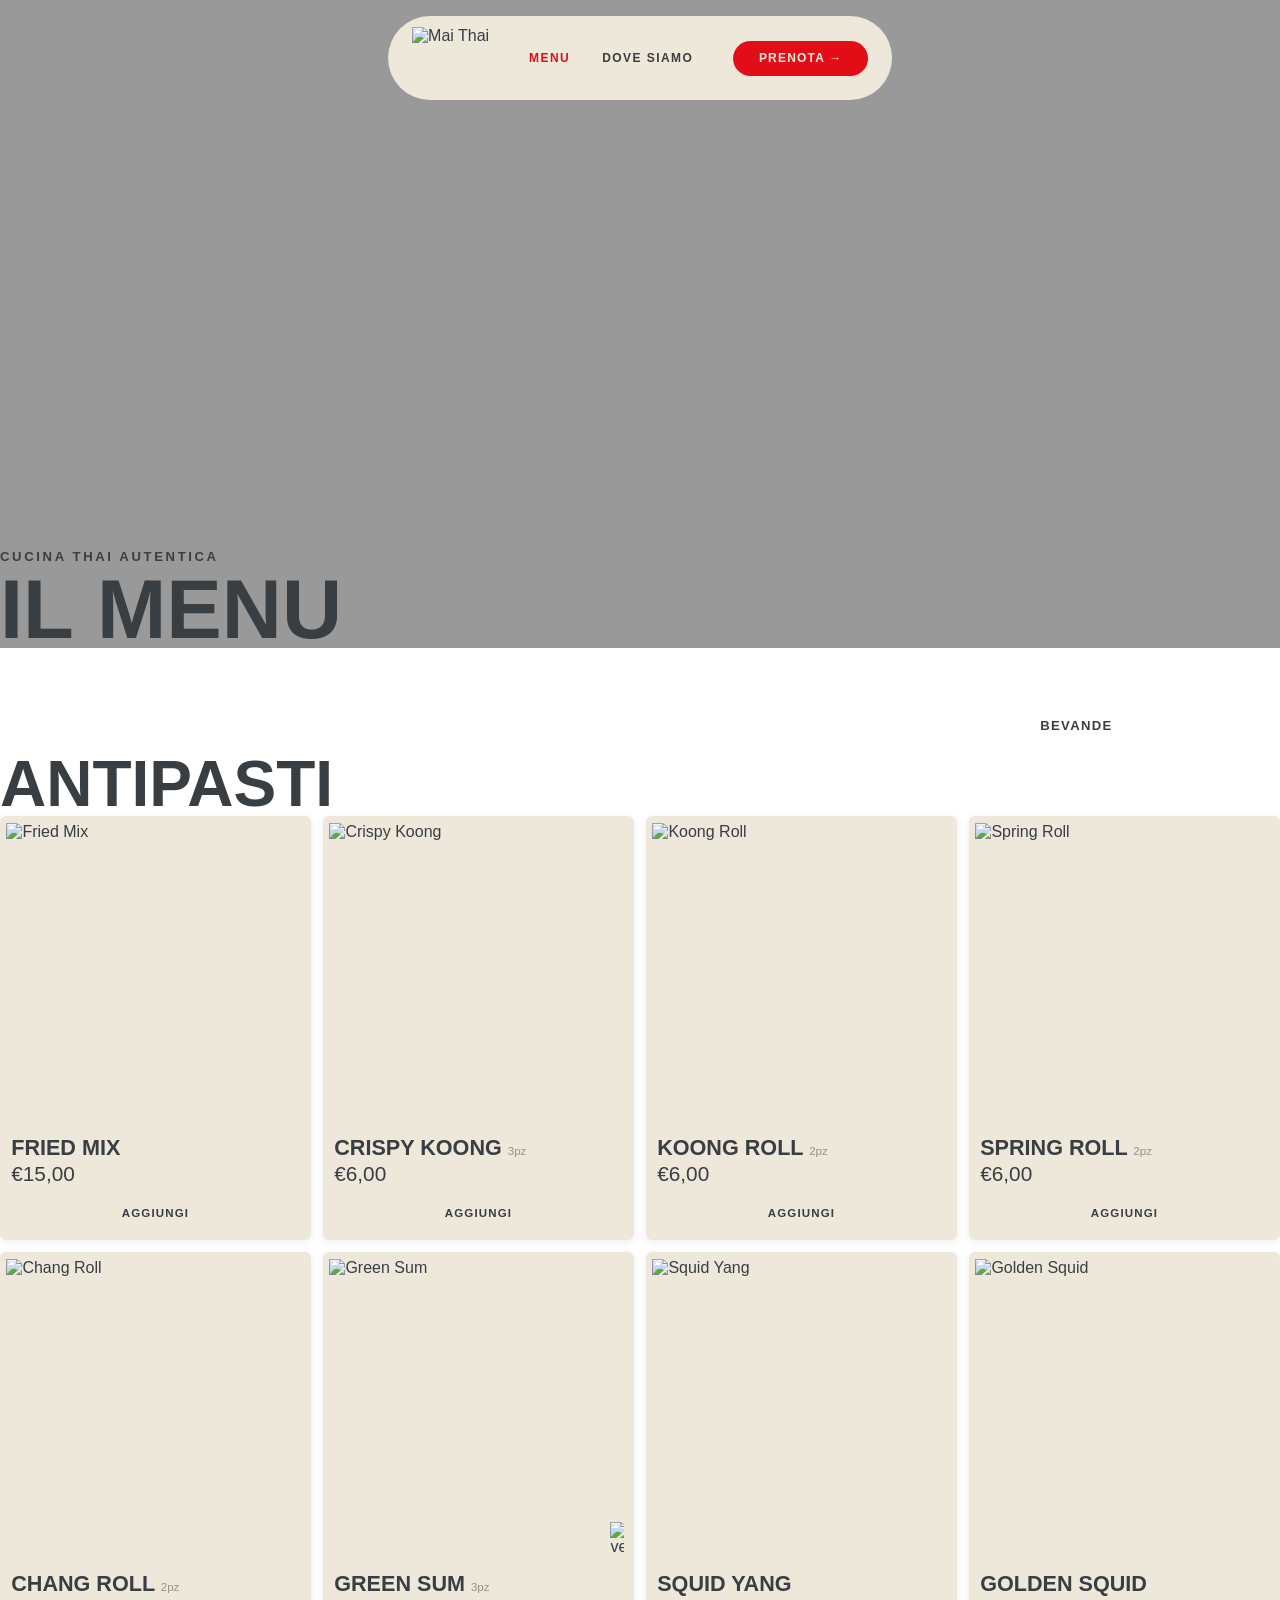
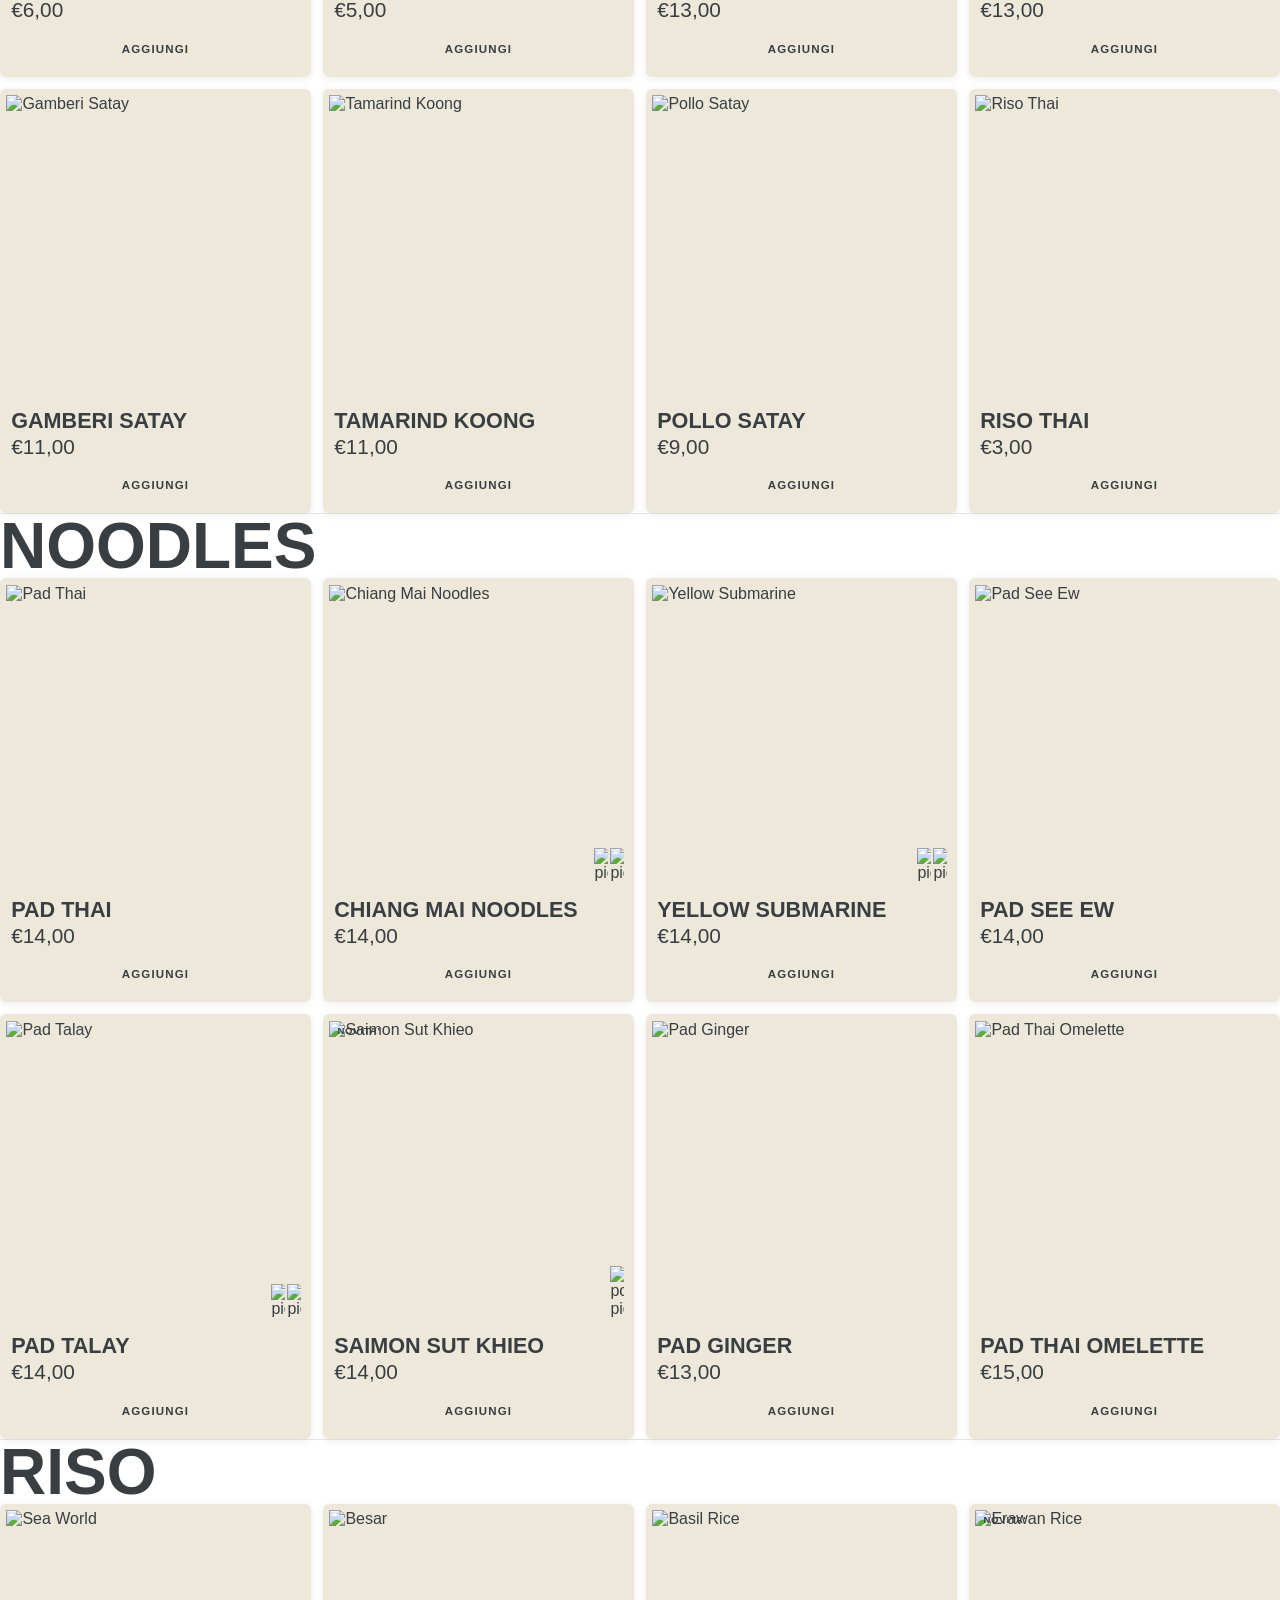
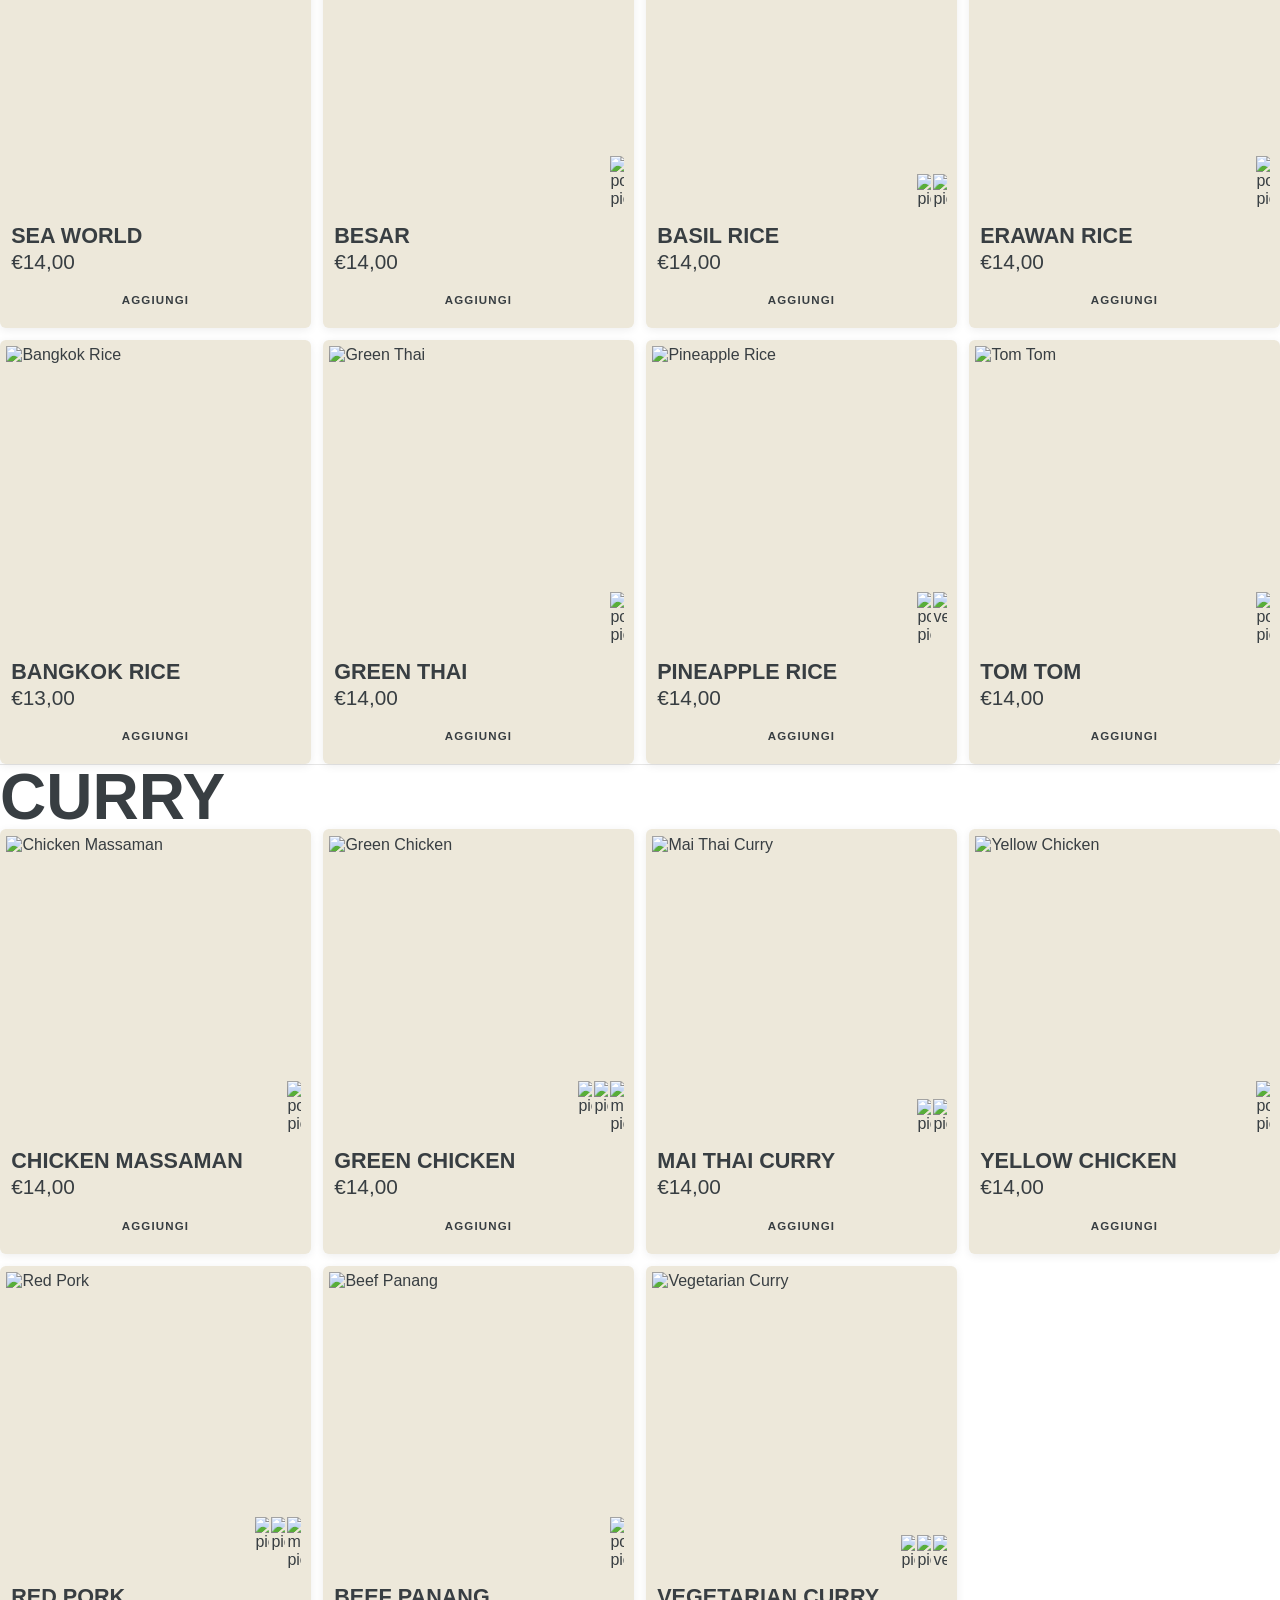
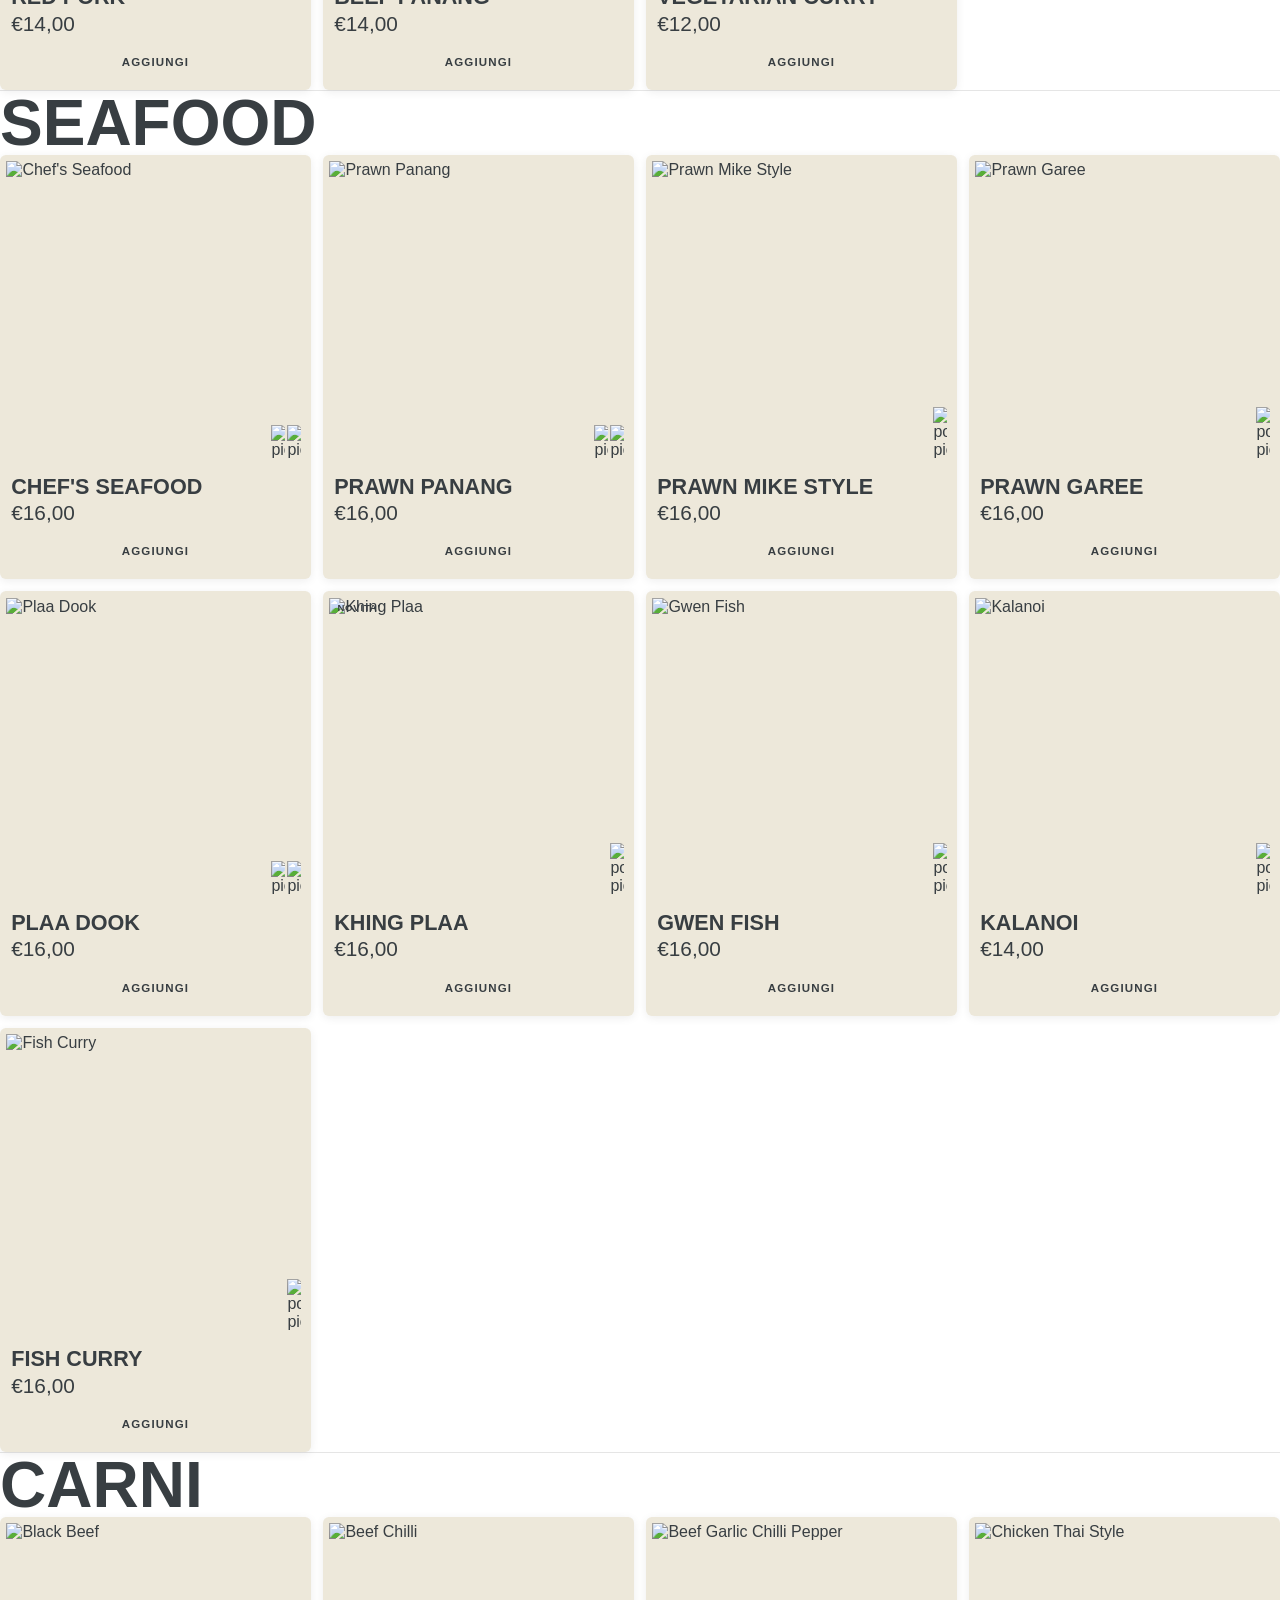
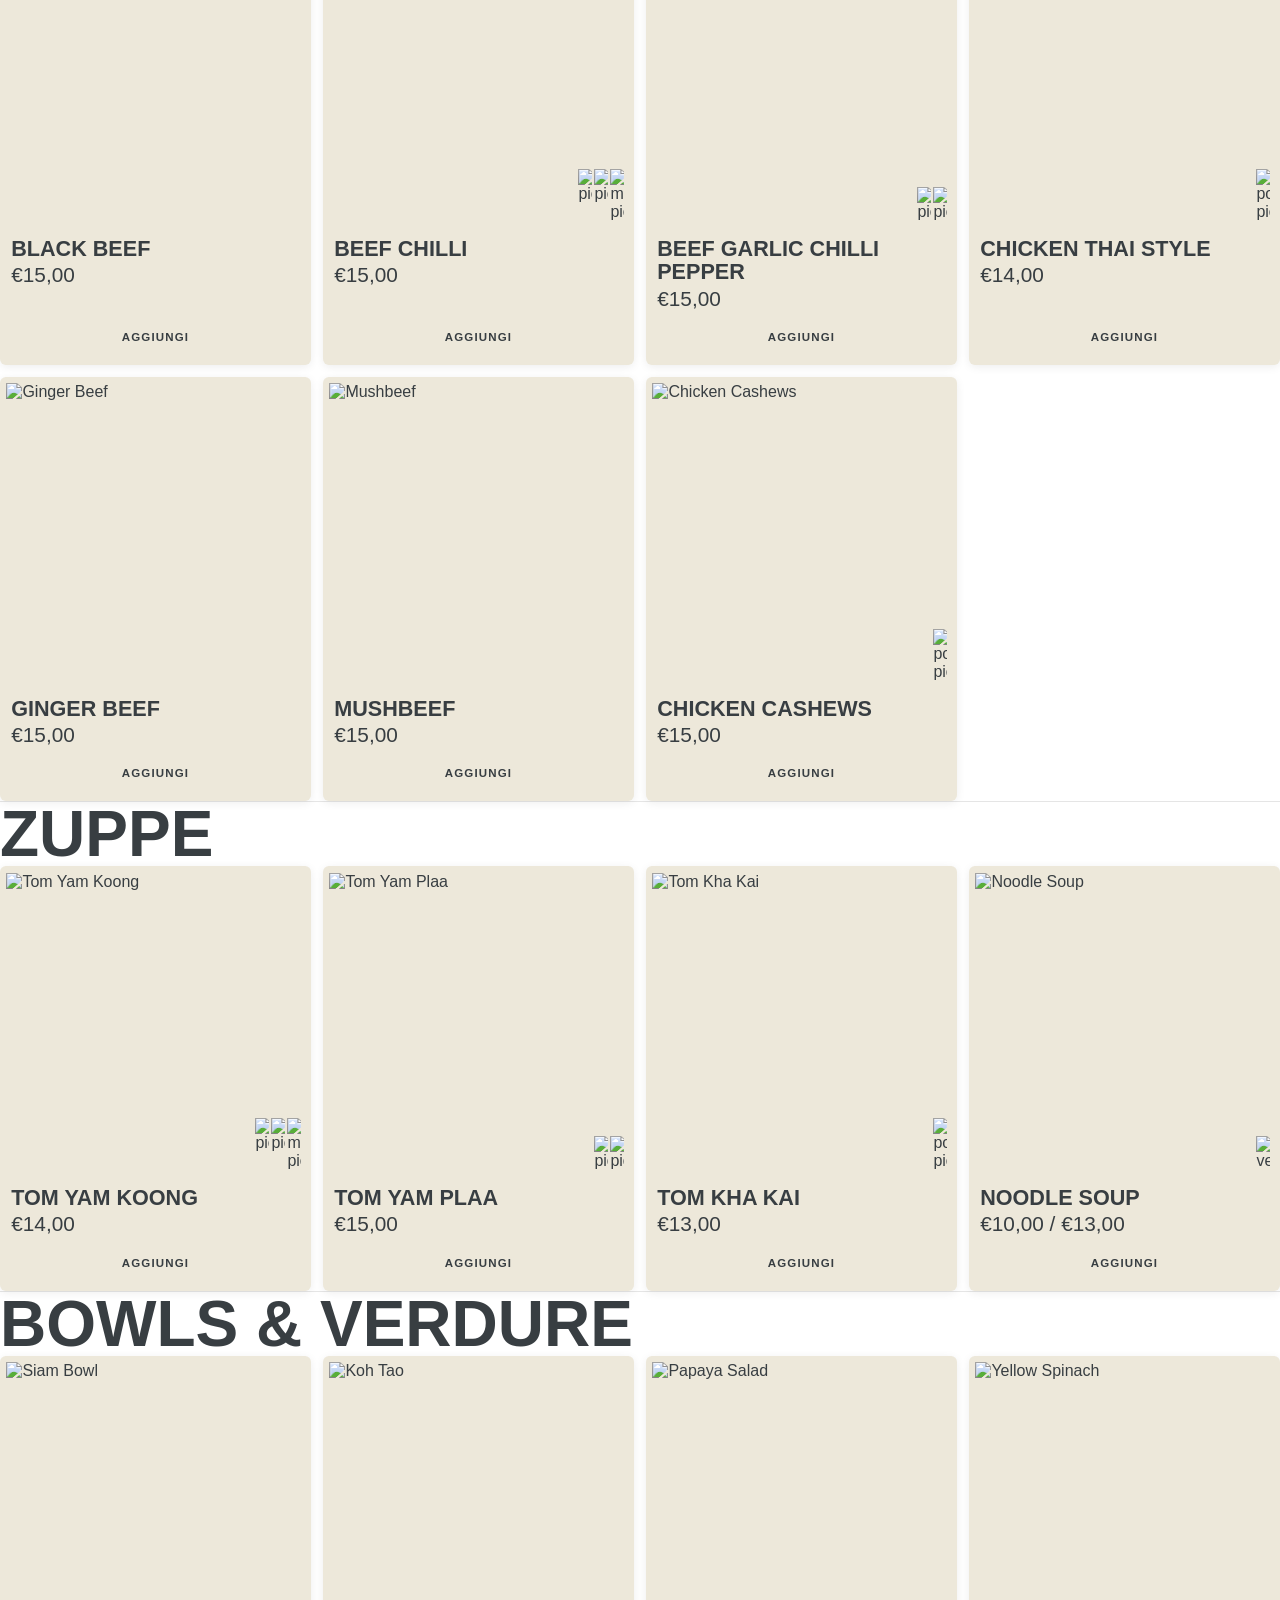
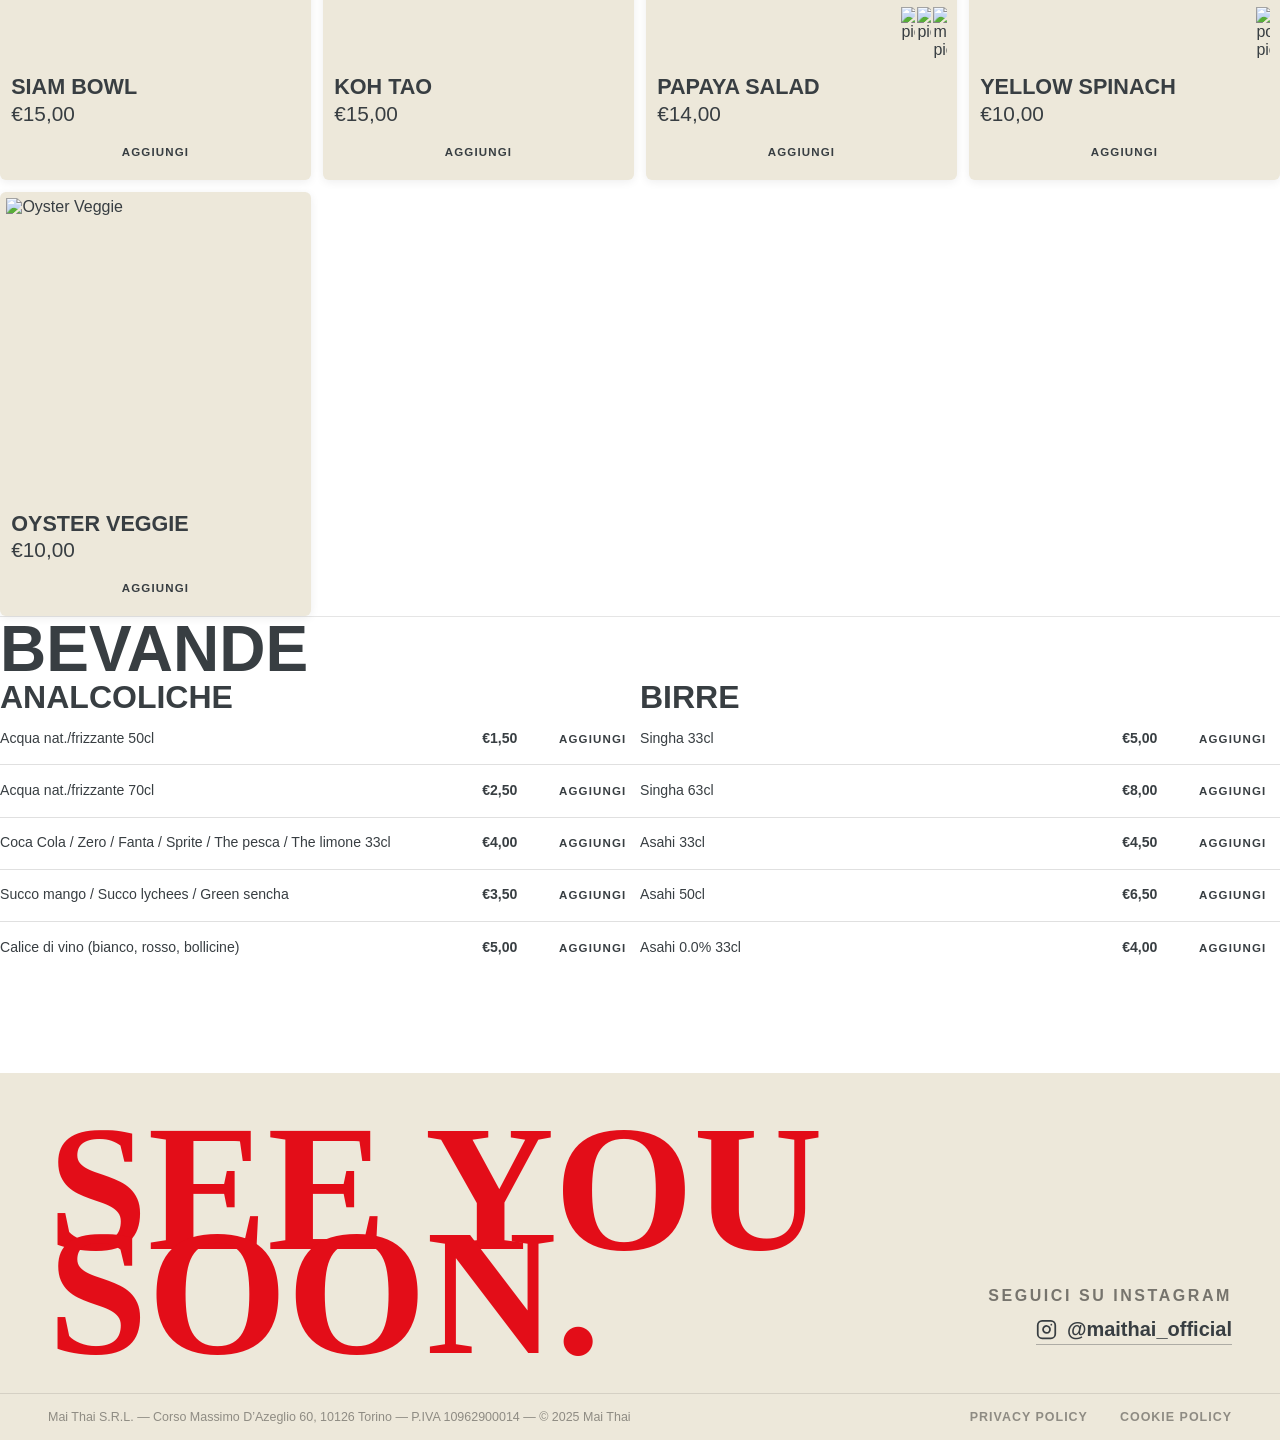
==== menu.html @ 5177c81b "Richieste del cliente dopo l'incontro prima della messa online Contenuti - Tolti i pulsanti "Ordina " ====
<!DOCTYPE html>
<html lang="it">
<head>
  <meta charset="UTF-8">
  <meta name="viewport" content="width=device-width, initial-scale=1.0">
  <title>Il Menu — Mai Thai</title>
  <link rel="icon" type="image/svg+xml" href="images/loghi/logo-header.svg">

  <!-- CSS -->
  <link rel="stylesheet" href="css/reset.css">
  <link rel="stylesheet" href="css/base.css">
  <link rel="stylesheet" href="css/home-v3.css">
  <!-- animations.css prima di menu-page.css: questa pagina ha la barra
       delle categorie fissa in basso e deve poter spostare piu in alto il
       pulsante "torna in cima", che animations.css posiziona di suo -->
  <link rel="stylesheet" href="css/animations.css">
  <link rel="stylesheet" href="css/menu-page.css">
  <link rel="stylesheet" href="css/modal.css">
  <link rel="stylesheet" href="css/carrello.css">
  <link rel="stylesheet" href="css/cookie.css">

</head>
<body>

  <header class="v3-header">
    <div class="v3-header__inner">
      <a href="index.html" class="v3-header__logo">
        <img src="images/loghi/logoheader.png" alt="Mai Thai">
      </a>
      <nav class="v3-header__nav">
        <a href="menu.html" class="active">Menu</a>
        <a href="sedi.html">Dove siamo</a>
      </nav>
      <a href="sedi.html" class="v3-header__cta">Prenota &rarr;</a>
      <button class="v3-header__burger" aria-label="Apri menu" aria-expanded="false">
        <span></span><span></span><span></span>
      </button>
    </div>
  </header>

  <div class="v3-nav-mobile" id="v3-nav-mobile">
    <div class="v3-nav-mobile__inner">
      <a href="menu.html" class="active">Menu</a>
      <a href="sedi.html">Dove siamo</a>
      <a href="sedi.html" class="v3-nav-mobile__cta">Prenota &rarr;</a>
    </div>
  </div>

  <!-- Hero -->
  <section class="mp-hero">
    <div class="container">
      <p class="mp-hero__label">Cucina Thai Autentica</p>
      <h1 class="mp-hero__title">Il Menu</h1>
    </div>
  </section>

  <!-- Sticky category nav -->
  <nav class="mp-nav" id="mp-nav" aria-label="Categorie menu">
    <div class="mp-nav__inner">
      <a href="#antipasti" class="mp-nav__link active" data-label="Antipasti"    data-icon="images/icone filtri/01_involtini_primavera.png"><span class="mp-nav__link-text">Antipasti</span></a>
      <a href="#noodles"   class="mp-nav__link"        data-label="Noodles"      data-icon="images/icone filtri/02_noodles.png"><span class="mp-nav__link-text">Noodles</span></a>
      <a href="#riso"      class="mp-nav__link"        data-label="Riso"         data-icon="images/icone filtri/03_riso.png"><span class="mp-nav__link-text">Riso</span></a>
      <a href="#curry"     class="mp-nav__link"        data-label="Curry"        data-icon="images/icone filtri/04_zuppa.png"><span class="mp-nav__link-text">Curry</span></a>
      <a href="#seafood"   class="mp-nav__link"        data-label="Seafood"      data-icon="images/icone filtri/05_gambero.png"><span class="mp-nav__link-text">Seafood</span></a>
      <a href="#carni"     class="mp-nav__link"        data-label="Carni"        data-icon="images/icone filtri/06_spiedino.png"><span class="mp-nav__link-text">Carni</span></a>
      <a href="#zuppe"     class="mp-nav__link"        data-label="Zuppe"        data-icon="images/icone filtri/07_zuppa_cucchiaio.png"><span class="mp-nav__link-text">Zuppe</span></a>
      <a href="#bowls"     class="mp-nav__link"        data-label="Bowls &amp; Verdure" data-icon="images/icone filtri/08_insalata.png"><span class="mp-nav__link-text">Bowls &amp; Verdure</span></a>
      <a href="#bevande"   class="mp-nav__link"        data-label="Bevande"      data-icon="images/icone filtri/09_bibita.png"><span class="mp-nav__link-text">Bevande</span></a>
    </div>
  </nav>

  <main class="mp-main">

    <!-- ===== ANTIPASTI ===== -->
    <section class="mp-section" id="antipasti">
      <div class="container">
        <h2 class="mp-section__title">Antipasti</h2>
        <div class="dish-grid">

          <article class="dish-card-sm">
            <div class="dish-card-sm__img"><img src="images/PIATTI/FRIEDMIX.png" alt="Fried Mix"></div>
            <div class="dish-card-sm__info">
              <h3 class="dish-card-sm__name">Fried Mix</h3>
              <span class="dish-card-sm__price">€15,00</span>
            </div>
          </article>

          <article class="dish-card-sm">
            <div class="dish-card-sm__img"><img src="images/PIATTI/CRISPY%20KOONG.png" alt="Crispy Koong"></div>
            <div class="dish-card-sm__info">
              <h3 class="dish-card-sm__name">Crispy Koong <span class="dish-card-sm__qty">3pz</span></h3>
              <span class="dish-card-sm__price">€6,00</span>
            </div>
          </article>

          <article class="dish-card-sm">
            <div class="dish-card-sm__img"><img src="images/PIATTI/KOONGROLL.png" alt="Koong Roll"></div>
            <div class="dish-card-sm__info">
              <h3 class="dish-card-sm__name">Koong Roll <span class="dish-card-sm__qty">2pz</span></h3>
              <span class="dish-card-sm__price">€6,00</span>
            </div>
          </article>

          <article class="dish-card-sm">
            <div class="dish-card-sm__img"><img src="images/PIATTI/SPRINGROLL.png" alt="Spring Roll"></div>
            <div class="dish-card-sm__info">
              <h3 class="dish-card-sm__name">Spring Roll <span class="dish-card-sm__qty">2pz</span></h3>
              <span class="dish-card-sm__price">€6,00</span>
            </div>
          </article>

          <article class="dish-card-sm">
            <div class="dish-card-sm__img"><img src="images/PIATTI/CHANGROLL.png" alt="Chang Roll"></div>
            <div class="dish-card-sm__info">
              <h3 class="dish-card-sm__name">Chang Roll <span class="dish-card-sm__qty">2pz</span></h3>
              <span class="dish-card-sm__price">€6,00</span>
            </div>
          </article>

          <article class="dish-card-sm">
            <div class="dish-card-sm__img"><img src="images/PIATTI/GREENSUM.png" alt="Green Sum"></div>
            <div class="dish-card-sm__info">
              <div class="dish-tags"><img src="images/loghi/elefante-verde.svg" alt="vegetariano"></div>
              <h3 class="dish-card-sm__name">Green Sum <span class="dish-card-sm__qty">3pz</span></h3>
              <span class="dish-card-sm__price">€5,00</span>
            </div>
          </article>

          <article class="dish-card-sm">
            <div class="dish-card-sm__img"><img src="images/PIATTI/SQUIDYANG.png" alt="Squid Yang"></div>
            <div class="dish-card-sm__info">
              <h3 class="dish-card-sm__name">Squid Yang</h3>
              <span class="dish-card-sm__price">€13,00</span>
            </div>
          </article>

          <article class="dish-card-sm">
            <div class="dish-card-sm__img"><img src="images/PIATTI/GOLDENSQUID.png" alt="Golden Squid"></div>
            <div class="dish-card-sm__info">
              <h3 class="dish-card-sm__name">Golden Squid</h3>
              <span class="dish-card-sm__price">€13,00</span>
            </div>
          </article>

          <article class="dish-card-sm">
            <div class="dish-card-sm__img"><img src="images/PIATTI/GAMBERISATAY.png" alt="Gamberi Satay"></div>
            <div class="dish-card-sm__info">
              <h3 class="dish-card-sm__name">Gamberi Satay</h3>
              <span class="dish-card-sm__price">€11,00</span>
            </div>
          </article>

          <article class="dish-card-sm">
            <div class="dish-card-sm__img"><img src="images/PIATTI/TAMARINDKOONG.png" alt="Tamarind Koong"></div>
            <div class="dish-card-sm__info">
              <h3 class="dish-card-sm__name">Tamarind Koong</h3>
              <span class="dish-card-sm__price">€11,00</span>
            </div>
          </article>

          <article class="dish-card-sm">
            <div class="dish-card-sm__img"><img src="images/PIATTI/POLLOSATAY.png" alt="Pollo Satay"></div>
            <div class="dish-card-sm__info">
              <h3 class="dish-card-sm__name">Pollo Satay</h3>
              <span class="dish-card-sm__price">€9,00</span>
            </div>
          </article>

          <article class="dish-card-sm">
            <div class="dish-card-sm__img"><img src="images/PIATTI/RISOTHAI.png" alt="Riso Thai"></div>
            <div class="dish-card-sm__info">
              <h3 class="dish-card-sm__name">Riso Thai</h3>
              <span class="dish-card-sm__price">€3,00</span>
            </div>
          </article>

        </div>
      </div>
    </section>

    <!-- ===== NOODLES ===== -->
    <section class="mp-section" id="noodles">
      <div class="container">
        <h2 class="mp-section__title">Noodles</h2>
        <div class="dish-grid">

          <article class="dish-card-sm">
            <div class="dish-card-sm__img"><img src="images/PIATTI/PADTHAI.png" alt="Pad Thai"></div>
            <div class="dish-card-sm__info">
              <h3 class="dish-card-sm__name">Pad Thai</h3>
              <span class="dish-card-sm__price">€14,00</span>
            </div>
          </article>

          <article class="dish-card-sm">
            <div class="dish-card-sm__img"><img src="images/PIATTI/CHIANGMAINOODLES.png" alt="Chiang Mai Noodles"></div>
            <div class="dish-card-sm__info">
              <div class="dish-tags"><img src="images/loghi/elefante-rosso.svg" alt="piccante"><img src="images/loghi/elefante-rosso.svg" alt="piccante"></div>
              <h3 class="dish-card-sm__name">Chiang Mai Noodles</h3>
              <span class="dish-card-sm__price">€14,00</span>
            </div>
          </article>

          <article class="dish-card-sm">
            <div class="dish-card-sm__img"><img src="images/PIATTI/YELLOWSUBMARINE.png" alt="Yellow Submarine"></div>
            <div class="dish-card-sm__info">
              <div class="dish-tags"><img src="images/loghi/elefante-rosso.svg" alt="piccante"><img src="images/loghi/elefante-rosso.svg" alt="piccante"></div>
              <h3 class="dish-card-sm__name">Yellow Submarine</h3>
              <span class="dish-card-sm__price">€14,00</span>
            </div>
          </article>

          <article class="dish-card-sm">
            <div class="dish-card-sm__img"><img src="images/PIATTI/PADSEEEW.png" alt="Pad See Ew"></div>
            <div class="dish-card-sm__info">
              <h3 class="dish-card-sm__name">Pad See Ew</h3>
              <span class="dish-card-sm__price">€14,00</span>
            </div>
          </article>

          <article class="dish-card-sm">
            <div class="dish-card-sm__img"><img src="images/PIATTI/PADTALAY.png" alt="Pad Talay"></div>
            <div class="dish-card-sm__info">
              <div class="dish-tags"><img src="images/loghi/elefante-rosso.svg" alt="piccante"><img src="images/loghi/elefante-rosso.svg" alt="piccante"></div>
              <h3 class="dish-card-sm__name">Pad Talay</h3>
              <span class="dish-card-sm__price">€14,00</span>
            </div>
          </article>

          <article class="dish-card-sm">
            <div class="dish-card-sm__img">
              <img src="images/PIATTI/SAIMONSUTKHiEO.png" alt="Saimon Sut Khieo">
              <span class="dish-card-sm__badge">Novita'</span>
            </div>
            <div class="dish-card-sm__info">
              <div class="dish-tags"><img src="images/loghi/elefante-rosso.svg" alt="poco piccante"></div>
              <h3 class="dish-card-sm__name">Saimon Sut Khieo</h3>
              <span class="dish-card-sm__price">€14,00</span>
            </div>
          </article>

          <article class="dish-card-sm">
            <div class="dish-card-sm__img"><img src="images/PIATTI/PADGINGER.png" alt="Pad Ginger"></div>
            <div class="dish-card-sm__info">
              <h3 class="dish-card-sm__name">Pad Ginger</h3>
              <span class="dish-card-sm__price">€13,00</span>
            </div>
          </article>

          <article class="dish-card-sm">
            <div class="dish-card-sm__img"><img src="images/PIATTI/PADTHAIOMELETTE.png" alt="Pad Thai Omelette"></div>
            <div class="dish-card-sm__info">
              <h3 class="dish-card-sm__name">Pad Thai Omelette</h3>
              <span class="dish-card-sm__price">€15,00</span>
            </div>
          </article>

        </div>
      </div>
    </section>

    <!-- ===== RISO ===== -->
    <section class="mp-section" id="riso">
      <div class="container">
        <h2 class="mp-section__title">Riso</h2>
        <div class="dish-grid">

          <article class="dish-card-sm">
            <div class="dish-card-sm__img"><img src="images/PIATTI/SEAWORLD.png" alt="Sea World"></div>
            <div class="dish-card-sm__info">
              <h3 class="dish-card-sm__name">Sea World</h3>
              <span class="dish-card-sm__price">€14,00</span>
            </div>
          </article>

          <article class="dish-card-sm">
            <div class="dish-card-sm__img"><img src="images/PIATTI/BESAR.png" alt="Besar"></div>
            <div class="dish-card-sm__info">
              <div class="dish-tags"><img src="images/loghi/elefante-rosso.svg" alt="poco piccante"></div>
              <h3 class="dish-card-sm__name">Besar</h3>
              <span class="dish-card-sm__price">€14,00</span>
            </div>
          </article>

          <article class="dish-card-sm">
            <div class="dish-card-sm__img"><img src="images/PIATTI/BASILRICE.png" alt="Basil Rice"></div>
            <div class="dish-card-sm__info">
              <div class="dish-tags"><img src="images/loghi/elefante-rosso.svg" alt="piccante"><img src="images/loghi/elefante-rosso.svg" alt="piccante"></div>
              <h3 class="dish-card-sm__name">Basil Rice</h3>
              <span class="dish-card-sm__price">€14,00</span>
            </div>
          </article>

          <article class="dish-card-sm">
            <div class="dish-card-sm__img">
              <img src="images/PIATTI/ERAWANRICE.png" alt="Erawan Rice">
              <span class="dish-card-sm__badge">Novita'</span>
            </div>
            <div class="dish-card-sm__info">
              <div class="dish-tags"><img src="images/loghi/elefante-rosso.svg" alt="poco piccante"></div>
              <h3 class="dish-card-sm__name">Erawan Rice</h3>
              <span class="dish-card-sm__price">€14,00</span>
            </div>
          </article>

          <article class="dish-card-sm">
            <div class="dish-card-sm__img"><img src="images/PIATTI/BANGKOKRICE.png" alt="Bangkok Rice"></div>
            <div class="dish-card-sm__info">
              <h3 class="dish-card-sm__name">Bangkok Rice</h3>
              <span class="dish-card-sm__price">€13,00</span>
            </div>
          </article>

          <article class="dish-card-sm">
            <div class="dish-card-sm__img"><img src="images/PIATTI/GREENTHAI.png" alt="Green Thai"></div>
            <div class="dish-card-sm__info">
              <div class="dish-tags"><img src="images/loghi/elefante-rosso.svg" alt="poco piccante"></div>
              <h3 class="dish-card-sm__name">Green Thai</h3>
              <span class="dish-card-sm__price">€14,00</span>
            </div>
          </article>

          <article class="dish-card-sm">
            <div class="dish-card-sm__img"><img src="images/PIATTI/PINEAPPLERICE.png" alt="Pineapple Rice"></div>
            <div class="dish-card-sm__info">
              <div class="dish-tags"><img src="images/loghi/elefante-rosso.svg" alt="poco piccante"><img src="images/loghi/elefante-verde.svg" alt="vegetariano"></div>
              <h3 class="dish-card-sm__name">Pineapple Rice</h3>
              <span class="dish-card-sm__price">€14,00</span>
            </div>
          </article>

          <article class="dish-card-sm">
            <div class="dish-card-sm__img"><img src="images/PIATTI/TOMTOM.png" alt="Tom Tom"></div>
            <div class="dish-card-sm__info">
              <div class="dish-tags"><img src="images/loghi/elefante-rosso.svg" alt="poco piccante"></div>
              <h3 class="dish-card-sm__name">Tom Tom</h3>
              <span class="dish-card-sm__price">€14,00</span>
            </div>
          </article>

        </div>
      </div>
    </section>

    <!-- ===== CURRY ===== -->
    <section class="mp-section" id="curry">
      <div class="container">
        <h2 class="mp-section__title">Curry</h2>
        <div class="dish-grid">

          <article class="dish-card-sm">
            <div class="dish-card-sm__img"><img src="images/PIATTI/CHICKENMASSAMAN.png" alt="Chicken Massaman"></div>
            <div class="dish-card-sm__info">
              <div class="dish-tags"><img src="images/loghi/elefante-rosso.svg" alt="poco piccante"></div>
              <h3 class="dish-card-sm__name">Chicken Massaman</h3>
              <span class="dish-card-sm__price">€14,00</span>
            </div>
          </article>

          <article class="dish-card-sm">
            <div class="dish-card-sm__img"><img src="images/PIATTI/GREENCHICKEN.png" alt="Green Chicken"></div>
            <div class="dish-card-sm__info">
              <div class="dish-tags">
                <img src="images/loghi/elefante-rosso.svg" alt="piccante">
                <img src="images/loghi/elefante-rosso.svg" alt="piccante">
                <img src="images/loghi/elefante-rosso.svg" alt="molto piccante">
              </div>
              <h3 class="dish-card-sm__name">Green Chicken</h3>
              <span class="dish-card-sm__price">€14,00</span>
            </div>
          </article>

          <article class="dish-card-sm">
            <div class="dish-card-sm__img"><img src="images/PIATTI/MAITHAICURRY.png" alt="Mai Thai Curry"></div>
            <div class="dish-card-sm__info">
              <div class="dish-tags"><img src="images/loghi/elefante-rosso.svg" alt="piccante"><img src="images/loghi/elefante-rosso.svg" alt="piccante"></div>
              <h3 class="dish-card-sm__name">Mai Thai Curry</h3>
              <span class="dish-card-sm__price">€14,00</span>
            </div>
          </article>

          <article class="dish-card-sm">
            <div class="dish-card-sm__img"><img src="images/PIATTI/YELLOWCHICKEN.png" alt="Yellow Chicken"></div>
            <div class="dish-card-sm__info">
              <div class="dish-tags"><img src="images/loghi/elefante-rosso.svg" alt="poco piccante"></div>
              <h3 class="dish-card-sm__name">Yellow Chicken</h3>
              <span class="dish-card-sm__price">€14,00</span>
            </div>
          </article>

          <article class="dish-card-sm">
            <div class="dish-card-sm__img"><img src="images/PIATTI/REDPORK.png" alt="Red Pork"></div>
            <div class="dish-card-sm__info">
              <div class="dish-tags"><img src="images/loghi/elefante-rosso.svg" alt="piccante"><img src="images/loghi/elefante-rosso.svg" alt="piccante"><img src="images/loghi/elefante-rosso.svg" alt="molto piccante"></div>
              <h3 class="dish-card-sm__name">Red Pork</h3>
              <span class="dish-card-sm__price">€14,00</span>
            </div>
          </article>

          <article class="dish-card-sm">
            <div class="dish-card-sm__img"><img src="images/PIATTI/BEEFPANANG.png" alt="Beef Panang"></div>
            <div class="dish-card-sm__info">
              <div class="dish-tags"><img src="images/loghi/elefante-rosso.svg" alt="poco piccante"></div>
              <h3 class="dish-card-sm__name">Beef Panang</h3>
              <span class="dish-card-sm__price">€14,00</span>
            </div>
          </article>

          <article class="dish-card-sm">
            <div class="dish-card-sm__img"><img src="images/PIATTI/VEGETARIANCURRY.png" alt="Vegetarian Curry"></div>
            <div class="dish-card-sm__info">
              <div class="dish-tags"><img src="images/loghi/elefante-rosso.svg" alt="piccante"><img src="images/loghi/elefante-rosso.svg" alt="piccante"><img src="images/loghi/elefante-verde.svg" alt="vegetariano"></div>
              <h3 class="dish-card-sm__name">Vegetarian Curry</h3>
              <span class="dish-card-sm__price">€12,00</span>
            </div>
          </article>

        </div>
      </div>
    </section>

    <!-- ===== SEAFOOD ===== -->
    <section class="mp-section" id="seafood">
      <div class="container">
        <h2 class="mp-section__title">Seafood</h2>
        <div class="dish-grid">

          <article class="dish-card-sm">
            <div class="dish-card-sm__img"><img src="images/PIATTI/CHEFSSEAFOOD.png" alt="Chef's Seafood"></div>
            <div class="dish-card-sm__info">
              <div class="dish-tags"><img src="images/loghi/elefante-rosso.svg" alt="piccante"><img src="images/loghi/elefante-rosso.svg" alt="piccante"></div>
              <h3 class="dish-card-sm__name">Chef's Seafood</h3>
              <span class="dish-card-sm__price">€16,00</span>
            </div>
          </article>

          <article class="dish-card-sm">
            <div class="dish-card-sm__img"><img src="images/PIATTI/PRAWNPANANG.png" alt="Prawn Panang"></div>
            <div class="dish-card-sm__info">
              <div class="dish-tags"><img src="images/loghi/elefante-rosso.svg" alt="piccante"><img src="images/loghi/elefante-rosso.svg" alt="piccante"></div>
              <h3 class="dish-card-sm__name">Prawn Panang</h3>
              <span class="dish-card-sm__price">€16,00</span>
            </div>
          </article>

          <article class="dish-card-sm">
            <div class="dish-card-sm__img"><img src="images/PIATTI/PRAWNMIKESTYLE.png" alt="Prawn Mike Style"></div>
            <div class="dish-card-sm__info">
              <div class="dish-tags"><img src="images/loghi/elefante-rosso.svg" alt="poco piccante"></div>
              <h3 class="dish-card-sm__name">Prawn Mike Style</h3>
              <span class="dish-card-sm__price">€16,00</span>
            </div>
          </article>

          <article class="dish-card-sm">
            <div class="dish-card-sm__img"><img src="images/PIATTI/PRAWNGAREE.png" alt="Prawn Garee"></div>
            <div class="dish-card-sm__info">
              <div class="dish-tags"><img src="images/loghi/elefante-rosso.svg" alt="poco piccante"></div>
              <h3 class="dish-card-sm__name">Prawn Garee</h3>
              <span class="dish-card-sm__price">€16,00</span>
            </div>
          </article>

          <article class="dish-card-sm">
            <div class="dish-card-sm__img"><img src="images/PIATTI/PLADOOK.png" alt="Plaa Dook"></div>
            <div class="dish-card-sm__info">
              <div class="dish-tags"><img src="images/loghi/elefante-rosso.svg" alt="piccante"><img src="images/loghi/elefante-rosso.svg" alt="piccante"></div>
              <h3 class="dish-card-sm__name">Plaa Dook</h3>
              <span class="dish-card-sm__price">€16,00</span>
            </div>
          </article>

          <article class="dish-card-sm">
            <div class="dish-card-sm__img">
              <img src="images/PIATTI/KHINGPLAA.png" alt="Khing Plaa">
              <span class="dish-card-sm__badge">Novita'</span>
            </div>
            <div class="dish-card-sm__info">
              <div class="dish-tags"><img src="images/loghi/elefante-rosso.svg" alt="poco piccante"></div>
              <h3 class="dish-card-sm__name">Khing Plaa</h3>
              <span class="dish-card-sm__price">€16,00</span>
            </div>
          </article>

          <article class="dish-card-sm">
            <div class="dish-card-sm__img"><img src="images/PIATTI/GWENFISH.png" alt="Gwen Fish"></div>
            <div class="dish-card-sm__info">
              <div class="dish-tags"><img src="images/loghi/elefante-rosso.svg" alt="poco piccante"></div>
              <h3 class="dish-card-sm__name">Gwen Fish</h3>
              <span class="dish-card-sm__price">€16,00</span>
            </div>
          </article>

          <article class="dish-card-sm">
            <div class="dish-card-sm__img">
              <img src="images/PIATTI/KALANOI.png" alt="Kalanoi">
            </div>
            <div class="dish-card-sm__info">
              <div class="dish-tags"><img src="images/loghi/elefante-rosso.svg" alt="poco piccante"></div>
              <h3 class="dish-card-sm__name">Kalanoi</h3>
              <span class="dish-card-sm__price">€14,00</span>
            </div>
          </article>

          <article class="dish-card-sm">
            <div class="dish-card-sm__img"><img src="images/PIATTI/FISHCURRY.png" alt="Fish Curry"></div>
            <div class="dish-card-sm__info">
              <div class="dish-tags"><img src="images/loghi/elefante-rosso.svg" alt="poco piccante"></div>
              <h3 class="dish-card-sm__name">Fish Curry</h3>
              <span class="dish-card-sm__price">€16,00</span>
            </div>
          </article>

        </div>
      </div>
    </section>

    <!-- ===== CARNI ===== -->
    <section class="mp-section" id="carni">
      <div class="container">
        <h2 class="mp-section__title">Carni</h2>
        <div class="dish-grid">

          <article class="dish-card-sm">
            <div class="dish-card-sm__img"><img src="images/PIATTI/BLACKBEEF.png" alt="Black Beef"></div>
            <div class="dish-card-sm__info">
              <h3 class="dish-card-sm__name">Black Beef</h3>
              <span class="dish-card-sm__price">€15,00</span>
            </div>
          </article>

          <article class="dish-card-sm">
            <div class="dish-card-sm__img"><img src="images/PIATTI/BEEFCHILLY.png" alt="Beef Chilli"></div>
            <div class="dish-card-sm__info">
              <div class="dish-tags"><img src="images/loghi/elefante-rosso.svg" alt="piccante"><img src="images/loghi/elefante-rosso.svg" alt="piccante"><img src="images/loghi/elefante-rosso.svg" alt="molto piccante"></div>
              <h3 class="dish-card-sm__name">Beef Chilli</h3>
              <span class="dish-card-sm__price">€15,00</span>
            </div>
          </article>

          <article class="dish-card-sm">
            <div class="dish-card-sm__img"><img src="images/PIATTI/BEEFGARLICCHILLIPEPPER.png" alt="Beef Garlic Chilli Pepper"></div>
            <div class="dish-card-sm__info">
              <div class="dish-tags"><img src="images/loghi/elefante-rosso.svg" alt="piccante"><img src="images/loghi/elefante-rosso.svg" alt="piccante"></div>
              <h3 class="dish-card-sm__name">Beef Garlic Chilli Pepper</h3>
              <span class="dish-card-sm__price">€15,00</span>
            </div>
          </article>

          <article class="dish-card-sm">
            <div class="dish-card-sm__img"><img src="images/PIATTI/CHICKENTHAISTYLE.png" alt="Chicken Thai Style"></div>
            <div class="dish-card-sm__info">
              <div class="dish-tags"><img src="images/loghi/elefante-rosso.svg" alt="poco piccante"></div>
              <h3 class="dish-card-sm__name">Chicken Thai Style</h3>
              <span class="dish-card-sm__price">€14,00</span>
            </div>
          </article>

          <article class="dish-card-sm">
            <div class="dish-card-sm__img"><img src="images/PIATTI/GINGERBEEF.png" alt="Ginger Beef"></div>
            <div class="dish-card-sm__info">
              <h3 class="dish-card-sm__name">Ginger Beef</h3>
              <span class="dish-card-sm__price">€15,00</span>
            </div>
          </article>

          <article class="dish-card-sm">
            <div class="dish-card-sm__img"><img src="images/PIATTI/MUSHBEEF.png" alt="Mushbeef"></div>
            <div class="dish-card-sm__info">
              <h3 class="dish-card-sm__name">Mushbeef</h3>
              <span class="dish-card-sm__price">€15,00</span>
            </div>
          </article>

          <article class="dish-card-sm">
            <div class="dish-card-sm__img"><img src="images/PIATTI/CHICKENCASHEWS.png" alt="Chicken Cashews"></div>
            <div class="dish-card-sm__info">
              <div class="dish-tags"><img src="images/loghi/elefante-rosso.svg" alt="poco piccante"></div>
              <h3 class="dish-card-sm__name">Chicken Cashews</h3>
              <span class="dish-card-sm__price">€15,00</span>
            </div>
          </article>

        </div>
      </div>
    </section>

    <!-- ===== ZUPPE ===== -->
    <section class="mp-section" id="zuppe">
      <div class="container">
        <h2 class="mp-section__title">Zuppe</h2>
        <div class="dish-grid">

          <article class="dish-card-sm">
            <div class="dish-card-sm__img"><img src="images/PIATTI/TOMYAMKOONG.png" alt="Tom Yam Koong"></div>
            <div class="dish-card-sm__info">
              <div class="dish-tags"><img src="images/loghi/elefante-rosso.svg" alt="piccante"><img src="images/loghi/elefante-rosso.svg" alt="piccante"><img src="images/loghi/elefante-rosso.svg" alt="molto piccante"></div>
              <h3 class="dish-card-sm__name">Tom Yam Koong</h3>
              <span class="dish-card-sm__price">€14,00</span>
            </div>
          </article>

          <article class="dish-card-sm">
            <div class="dish-card-sm__img"><img src="images/PIATTI/TOMYAMPLAA.png" alt="Tom Yam Plaa"></div>
            <div class="dish-card-sm__info">
              <div class="dish-tags"><img src="images/loghi/elefante-rosso.svg" alt="piccante"><img src="images/loghi/elefante-rosso.svg" alt="piccante"></div>
              <h3 class="dish-card-sm__name">Tom Yam Plaa</h3>
              <span class="dish-card-sm__price">€15,00</span>
            </div>
          </article>

          <article class="dish-card-sm">
            <div class="dish-card-sm__img"><img src="images/PIATTI/TOMKHAKAI.png" alt="Tom Kha Kai"></div>
            <div class="dish-card-sm__info">
              <div class="dish-tags"><img src="images/loghi/elefante-rosso.svg" alt="poco piccante"></div>
              <h3 class="dish-card-sm__name">Tom Kha Kai</h3>
              <span class="dish-card-sm__price">€13,00</span>
            </div>
          </article>

          <article class="dish-card-sm">
            <div class="dish-card-sm__img"><img src="images/PIATTI/NOODLESOUP.png" alt="Noodle Soup"></div>
            <div class="dish-card-sm__info">
              <div class="dish-tags"><img src="images/loghi/elefante-verde.svg" alt="vegetariano"></div>
              <h3 class="dish-card-sm__name">Noodle Soup</h3>
              <!-- data-varianti: etichetta:prezzo, separate da |. Serve perche
                   "€10,00 / €13,00" da solo non dice quale versione costa quanto. -->
              <span class="dish-card-sm__price"
                    data-varianti="Vegetariana:10,00|Classica con maiale:13,00">€10,00 / €13,00</span>
            </div>
          </article>

        </div>
      </div>
    </section>

    <!-- ===== BOWLS & VERDURE ===== -->
    <section class="mp-section" id="bowls">
      <div class="container">
        <h2 class="mp-section__title">Bowls & Verdure</h2>
        <div class="dish-grid">

          <article class="dish-card-sm">
            <div class="dish-card-sm__img"><img src="images/PIATTI/SIAMBOWL.png" alt="Siam Bowl"></div>
            <div class="dish-card-sm__info">
              <h3 class="dish-card-sm__name">Siam Bowl</h3>
              <span class="dish-card-sm__price">€15,00</span>
            </div>
          </article>

          <article class="dish-card-sm">
            <div class="dish-card-sm__img"><img src="images/PIATTI/KOHTAO.png" alt="Koh Tao"></div>
            <div class="dish-card-sm__info">
              <h3 class="dish-card-sm__name">Koh Tao</h3>
              <span class="dish-card-sm__price">€15,00</span>
            </div>
          </article>

          <article class="dish-card-sm">
            <div class="dish-card-sm__img"><img src="images/PIATTI/PAPYASALAD.png" alt="Papaya Salad"></div>
            <div class="dish-card-sm__info">
              <div class="dish-tags"><img src="images/loghi/elefante-rosso.svg" alt="piccante"><img src="images/loghi/elefante-rosso.svg" alt="piccante"><img src="images/loghi/elefante-rosso.svg" alt="molto piccante"></div>
              <h3 class="dish-card-sm__name">Papaya Salad</h3>
              <span class="dish-card-sm__price">€14,00</span>
            </div>
          </article>

          <article class="dish-card-sm">
            <div class="dish-card-sm__img"><img src="images/PIATTI/YELLOWSPINACH.png" alt="Yellow Spinach"></div>
            <div class="dish-card-sm__info">
              <div class="dish-tags"><img src="images/loghi/elefante-rosso.svg" alt="poco piccante"></div>
              <h3 class="dish-card-sm__name">Yellow Spinach</h3>
              <span class="dish-card-sm__price">€10,00</span>
            </div>
          </article>

          <article class="dish-card-sm">
            <div class="dish-card-sm__img"><img src="images/PIATTI/OYSTERVEGGIE.png" alt="Oyster Veggie"></div>
            <div class="dish-card-sm__info">
              <h3 class="dish-card-sm__name">Oyster Veggie</h3>
              <span class="dish-card-sm__price">€10,00</span>
            </div>
          </article>

        </div>
      </div>
    </section>

    <!-- ===== BEVANDE ===== -->
    <section class="mp-section mp-section--drinks" id="bevande">
      <div class="container">
        <h2 class="mp-section__title">Bevande</h2>

        <div class="drinks-grid">

          <div class="drinks-col">
            <h3 class="drinks-col__title">Analcoliche</h3>
            <ul class="drinks-list">
              <li><span class="drinks-list__name">Acqua nat./frizzante 50cl</span><span class="drinks-list__price">€1,50</span></li>
              <li><span class="drinks-list__name">Acqua nat./frizzante 70cl</span><span class="drinks-list__price">€2,50</span></li>
              <li><span class="drinks-list__name">Coca Cola / Zero / Fanta / Sprite / The pesca / The limone 33cl</span><span class="drinks-list__price">€4,00</span></li>
              <li><span class="drinks-list__name">Succo mango / Succo lychees / Green sencha</span><span class="drinks-list__price">€3,50</span></li>
              <li><span class="drinks-list__name">Calice di vino (bianco, rosso, bollicine)</span><span class="drinks-list__price">€5,00</span></li>
            </ul>
          </div>

          <div class="drinks-col">
            <h3 class="drinks-col__title">Birre</h3>
            <ul class="drinks-list">
              <li><span class="drinks-list__name">Singha 33cl</span><span class="drinks-list__price">€5,00</span></li>
              <li><span class="drinks-list__name">Singha 63cl</span><span class="drinks-list__price">€8,00</span></li>
              <li><span class="drinks-list__name">Asahi 33cl</span><span class="drinks-list__price">€4,50</span></li>
              <li><span class="drinks-list__name">Asahi 50cl</span><span class="drinks-list__price">€6,50</span></li>
              <li><span class="drinks-list__name">Asahi 0.0% 33cl</span><span class="drinks-list__price">€4,00</span></li>
            </ul>
          </div>

        </div>
      </div>
    </section>

  </main>

  <footer class="v3-footer">

    <div class="v3-footer__main">
      <h2 class="v3-footer__headline">See you<br>soon.</h2>
      <img src="images/grafiche/grafiti/HAND.png" alt="" class="v3-graffiti v3-graffiti--smile-footer" aria-hidden="true">
      <div class="v3-footer__social">
        <p class="v3-footer__social-label">Seguici su Instagram</p>
        <a href="https://www.instagram.com/maithai_official/" target="_blank" rel="noopener" class="v3-footer__social-handle">
          <svg width="18" height="18" viewBox="0 0 24 24" fill="none" stroke="currentColor" stroke-width="2" stroke-linecap="round" stroke-linejoin="round"><rect x="2" y="2" width="20" height="20" rx="5" ry="5"/><path d="M16 11.37A4 4 0 1 1 12.63 8 4 4 0 0 1 16 11.37z"/><line x1="17.5" y1="6.5" x2="17.51" y2="6.5"/></svg>
          @maithai_official
        </a>
      </div>
    </div>

    <div class="v3-footer__bottom">
      <p class="v3-footer__legal">Mai Thai S.R.L. &mdash; Corso Massimo D’Azeglio 60, 10126 Torino &mdash; P.IVA 10962900014 &mdash; &copy; 2025 Mai Thai</p>
      <div class="v3-footer__bottom-links">
        <a href="privacy.html">Privacy Policy</a>
        <a href="cookie-policy.html">Cookie Policy</a>
      </div>
    </div>

  </footer>

  <!-- Modal piatto -->
  <div id="dish-modal" class="dish-modal" aria-hidden="true" role="dialog" aria-modal="true">
    <div class="dish-modal__overlay"></div>
    <div class="dish-modal__box">
      <button class="dish-modal__close" aria-label="Chiudi">✕</button>
      <div class="dish-modal__img">
        <img src="" alt="">
      </div>
      <div class="dish-modal__info">
        <span class="dish-modal__badge" hidden></span>
        <h2 class="dish-modal__name"></h2>
        <span class="dish-modal__price"></span>
        <div class="dish-modal__spice">
          <span class="dish-modal__spice-label">Piccantezza</span>
          <div class="dish-modal__spice-icons"></div>
          <span class="dish-modal__spice-mod" hidden>modificabile nell'ordine</span>
        </div>
        <div class="dish-modal__veg" hidden>
          <span class="dish-modal__spice-label">Vegetariano</span>
          <img src="images/loghi/elefante-verde.svg" alt="vegetariano">
        </div>
        <div class="dish-modal__section">
          <p class="dish-modal__section-title">Ingredienti</p>
          <p class="dish-modal__ingredients"></p>
        </div>
        <div class="dish-modal__section dish-modal__choice-section" hidden>
          <p class="dish-modal__section-title">Proteina a scelta</p>
          <div class="dish-modal__choice"></div>
        </div>
        <div class="dish-modal__section dish-modal__removable-section" hidden>
          <p class="dish-modal__section-title">Puoi rimuovere</p>
          <div class="dish-modal__removable"></div>
        </div>
        <p class="dish-modal__note" hidden>* Prodotto congelato all'origine</p>
      </div>
    </div>
  </div>

  <div id="page-loader">
    <img src="images/loghi/logo-header-dark.svg" alt="Mai Thai">
  </div>

  <button class="scroll-top" aria-label="Torna in cima">
    <svg xmlns="http://www.w3.org/2000/svg" viewBox="0 0 24 24" fill="none" stroke="currentColor" stroke-width="2.5" stroke-linecap="round" stroke-linejoin="round"><polyline points="18 15 12 9 6 15"/></svg>
  </button>

  <script src="js/cookie.js"></script>
  <script src="js/main.js"></script>
  <script src="js/menu-page.js"></script>
  <script src="js/menu-modal.js"></script>
  <script src="js/carrello.js"></script>
  <script src="js/animations.js"></script>

</body>
</html>
---- css/home-v3.css ----
/* ===== HOME V3 — Bold Street Style ===== */

@font-face {
  font-family: 'TAN Ashford';
  src: url('../font/ashford-bold.woff') format('woff');
  font-weight: bold;
  font-style: normal;
}

/* Sta qui e non in base.css perche la home non carica base.css:
   home-v3.css e l unico foglio di stile comune a tutte le pagine. */
/* ---------- Open Sans, ospitato sul sito ----------
   Prima veniva da Google Fonts, che a ogni visita trasmette l'IP del
   visitatore a Google: servito da qui non manda nulla a terzi e non va
   messo sotto consenso cookie.
   Font a peso variabile: un file copre tutti i pesi da 300 a 800.
   unicode-range fa scaricare latin-ext solo se nella pagina compaiono
   quei caratteri (es. nomi stranieri digitati nel carrello). */
@font-face {
  font-family: 'Open Sans';
  src: url('../font/opensans-latin.woff2') format('woff2');
  font-weight: 300 800;
  font-style: normal;
  font-display: swap;
  unicode-range: U+0000-00FF, U+0131, U+0152-0153, U+02BB-02BC, U+02C6, U+02DA,
                 U+02DC, U+0304, U+0308, U+0329, U+2000-206F, U+20AC, U+2122,
                 U+2191, U+2193, U+2212, U+2215, U+FEFF, U+FFFD;
}

@font-face {
  font-family: 'Open Sans';
  src: url('../font/opensans-latin-ext.woff2') format('woff2');
  font-weight: 300 800;
  font-style: normal;
  font-display: swap;
  unicode-range: U+0100-02BA, U+02BD-02C5, U+02C7-02CC, U+02CE-02D7, U+02DD-02FF,
                 U+0304, U+0308, U+0329, U+1D00-1DBF, U+1E00-1E9F, U+1EF2-1EFF,
                 U+2020, U+20A0-20AB, U+20AD-20C0, U+2113, U+2C60-2C7F, U+A720-A7FF;
}

@font-face {
  font-family: 'Open Sans';
  src: url('../font/opensans-italic-latin.woff2') format('woff2');
  font-weight: 300 800;
  font-style: italic;
  font-display: swap;
  unicode-range: U+0000-00FF, U+0131, U+0152-0153, U+02BB-02BC, U+02C6, U+02DA,
                 U+02DC, U+0304, U+0308, U+0329, U+2000-206F, U+20AC, U+2122,
                 U+2191, U+2193, U+2212, U+2215, U+FEFF, U+FFFD;
}

@font-face {
  font-family: 'Open Sans';
  src: url('../font/opensans-italic-latin-ext.woff2') format('woff2');
  font-weight: 300 800;
  font-style: italic;
  font-display: swap;
  unicode-range: U+0100-02BA, U+02BD-02C5, U+02C7-02CC, U+02CE-02D7, U+02DD-02FF,
                 U+0304, U+0308, U+0329, U+1D00-1DBF, U+1E00-1E9F, U+1EF2-1EFF,
                 U+2020, U+20A0-20AB, U+20AD-20C0, U+2113, U+2C60-2C7F, U+A720-A7FF;
}

:root {
  --red: #E30D18;
  --beige: #EDE8DA;
  --black: #383E42;
  --white: #EDE8DA;
  --font-display: 'TAN Ashford', Georgia, serif;
  --font-body: 'Open Sans', sans-serif;
}

*, *::before, *::after { box-sizing: border-box; margin: 0; padding: 0; }

body {
  font-family: var(--font-body);
  background-color: var(--beige);
  background-image: url("../images/grafiche/TEXTURE MENU.png");
  background-repeat: repeat;
  background-blend-mode: multiply;
  color: var(--black);
  -webkit-font-smoothing: antialiased;
}

a { text-decoration: none; color: inherit; }
ul { list-style: none; }
img { max-width: 100%; display: block; }

/* ===== HEADER ===== */

.v3-header {
  position: fixed;
  top: 1rem;
  left: 50%;
  transform: translateX(-50%);
  width: fit-content;
  max-width: calc(100% - 4rem);
  /* Sopra il pannello del menu mobile (100): altrimenti la X per chiuderlo
     finisce sotto il rosso e non si vede piu come uscire */
  z-index: 110;
  background-color: var(--beige);
  border-radius: 999px;
}

.v3-header__inner {
  display: flex;
  align-items: center;
  gap: 2.5rem;
  padding: 0.7rem 1.5rem 0.7rem 1.5rem;
}

.v3-header__logo {
  flex-shrink: 0;
}

.v3-header__logo img {
  height: 62px;
  width: auto;
  display: block;
}

.v3-header__nav {
  display: flex;
  align-items: center;
  gap: 2rem;
}

.v3-header__nav a {
  font-family: var(--font-body);
  font-weight: 700;
  font-size: 0.75rem;
  letter-spacing: 0.12em;
  text-transform: uppercase;
  color: var(--black);
  transition: color 0.2s;
}

.v3-header__nav a:hover,
.v3-header__nav a.active {
  color: var(--red);
}

.v3-header__cta {
  font-family: var(--font-body);
  font-weight: 700;
  font-size: 0.75rem;
  letter-spacing: 0.1em;
  text-transform: uppercase;
  color: var(--beige);
  background-color: var(--red);
  padding: 0.65rem 1.6rem;
  border-radius: 999px;
  transition: background-color 0.2s;
  white-space: nowrap;
  flex-shrink: 0;
}

.v3-header__cta:hover {
  background-color: var(--black);
}

/* ===== GRAFFITI BASE ===== */

.v3-graffiti {
  position: absolute;
  pointer-events: none;
  user-select: none;
}

/* ===== HERO ===== */

/* Lo sfondo e la copertina del video: resta come riserva se il video non
   parte (browser che non lo supporta, risparmio dati, riduzione movimento).
   isolation crea un contesto di impilamento: senza, il video a z-index -1
   finirebbe dietro lo sfondo della sezione e non si vedrebbe. */
.v3-hero {
  background-color: var(--red);
  background-image: url('../images/hero-poster.jpg');
  background-size: cover;
  background-position: center;
  min-height: 100vh;
  padding-top: 100px;
  display: flex;
  align-items: center;
  justify-content: center;
  padding-left: 3rem;
  padding-right: 3rem;
  position: relative;
  overflow: hidden;
  isolation: isolate;
}

/* Sotto il velo scuro (::before, z-index 0) e sotto il testo (z-index 1) */
.v3-hero__video {
  position: absolute;
  inset: 0;
  width: 100%;
  height: 100%;
  object-fit: cover;
  object-position: center;
  z-index: -1;
}

/* Chi ha disattivato le animazioni nel sistema vede la copertina ferma */
@media (prefers-reduced-motion: reduce) {
  .v3-hero__video { display: none; }
}

.v3-hero::before {
  content: '';
  position: absolute;
  inset: 0;
  background: rgba(0, 0, 0, 0.50);
  z-index: 0;
}

.v3-hero__content {
  display: flex;
  flex-direction: column;
  align-items: center;
  gap: 3rem;
  z-index: 1;
  position: relative;
  text-align: center;
}

.v3-hero__title {
  font-family: var(--font-display);
  font-size: clamp(6rem, 13vw, 20rem);
  color: var(--white);
  line-height: 0.85;
  text-transform: uppercase;
  display: flex;
  flex-direction: column;
  align-items: center;
}

.v3-hero__title span {
  white-space: nowrap;
}

/* wrap perche con tre pulsanti la riga supera di poco lo spazio utile
   appena sopra il breakpoint mobile: cosi va a capo invece di traboccare */
.v3-hero__ctas {
  display: flex;
  flex-wrap: wrap;
  align-items: center;
  justify-content: center;
  gap: 1.2rem;
}

.v3-hero__cta {
  font-family: var(--font-body);
  font-weight: 700;
  font-size: 0.82rem;
  letter-spacing: 0.12em;
  text-transform: uppercase;
  padding: 0.9rem 2.2rem;
  border-radius: 999px;
  transition: background-color 0.2s, color 0.2s, border-color 0.2s;
}

.v3-hero__cta--primary {
  background-color: var(--white);
  color: var(--red);
}

.v3-hero__cta--primary:hover {
  background-color: var(--black);
  color: var(--beige);
}

.v3-hero__cta--secondary {
  background-color: transparent;
  color: var(--white);
  border: 2px solid rgba(255,255,255,0.55);
}

.v3-hero__cta--secondary:hover {
  background-color: var(--black);
  color: var(--beige);
  border-color: var(--black);
}

.v3-hero__dish img {
  width: 100%;
  height: auto;
  object-fit: contain;
  filter: drop-shadow(0 30px 60px rgba(0,0,0,0.35));
}

/* WOOW — non usato al momento */
.v3-graffiti--woow {
  width: 280px;
  top: 12%;
  right: 4%;
  z-index: 3;
}

/* SMILE — posizione originale, dietro il piatto */
.v3-graffiti--smile-hero {
  width: 180px;
  bottom: 2%;
  right: 1%;
  z-index: 2;
  filter: brightness(0) invert(1) sepia(0.5) saturate(0.6);
}

/* ===== CHI SIAMO ===== */

.v3-chisiamo {
  position: relative;
  background-color: var(--beige);
  background-image: url("../images/grafiche/TEXTURE MENU.png");
  background-repeat: repeat;
  background-blend-mode: multiply;
  padding: 2.5rem 0 2rem;
  overflow: hidden;
}

/* Niente contenitore centrato: il testo deve partire a 3rem dal bordo
   pagina, come i titoli di bestseller, gallery e Dove siamo. Con
   max-width 1300px centrato rientrava di ~310px in piu su schermi larghi. */
.v3-chisiamo__inner {
  position: relative;
  z-index: 1;
  display: grid;
  grid-template-columns: 1fr 1fr;
  gap: 2rem;
  align-items: center;
  padding: 0 3rem;
}

/* Stellina in basso a destra dietro il piatto.
   z-index -1 la manda sotto la foto ma resta dentro il contesto di
   impilamento di __inner, quindi sopra il pattern della sezione. */
.v3-graffiti--stella-chisiamo-2 {
  width: 215px;
  top: 50%;
  left: 51%;
  right: auto;
  z-index: -1;
  transform: translateY(-50%) rotate(12deg);
  filter: brightness(0) invert(1) brightness(0.22);
}

.v3-chisiamo__text {
  display: flex;
  flex-direction: column;
  gap: 0.7rem;
}

.v3-chisiamo__title {
  font-family: var(--font-display);
  font-size: clamp(2.5rem, 5vw, 6.5rem);
  color: var(--red);
  line-height: 0.85;
  text-transform: uppercase;
}

.v3-chisiamo__divider {
  width: 3rem;
  height: 3px;
  background-color: var(--red);
}

.v3-chisiamo__desc {
  font-family: var(--font-body);
  font-size: 0.98rem;
  line-height: 1.7;
  color: var(--black);
  max-width: 460px;
}

.v3-chisiamo__link {
  font-family: var(--font-body);
  font-weight: 700;
  font-size: 0.78rem;
  letter-spacing: 0.14em;
  text-transform: uppercase;
  color: var(--red);
  display: inline-flex;
  align-items: center;
  gap: 0.4rem;
  border-bottom: 1.5px solid var(--red);
  padding-bottom: 0.25rem;
  width: fit-content;
  transition: gap 0.2s, opacity 0.2s;
}

.v3-chisiamo__link:hover { gap: 0.7rem; opacity: 0.75; }

.v3-chisiamo__visual {
  display: flex;
  align-items: center;
  justify-content: center;
}

.v3-chisiamo__photo img {
  max-height: 340px;
  width: auto;
  display: block;
  filter: drop-shadow(0 6px 18px rgba(0,0,0,0.25));
}

/* ===== BEST SELLER ===== */

.v3-bestseller {
  background-color: var(--red);
  padding: 4rem 3rem 5rem;
  position: relative;
}

.v3-bestseller__title {
  font-family: var(--font-display);
  font-size: clamp(3rem, 6vw, 8rem);
  color: var(--beige);
  text-transform: uppercase;
  line-height: 0.85;
  margin-bottom: 2rem;
}

/* ----- Grafiche che "sporcano" la sezione (ora beige) -----
   Tutte nere in origine: il filtro le porta al rosso primario. */

/* cuore — accanto al titolo */
.v3-graffiti--cuore-bs {
  width: 190px;
  top: 1.5rem;
  left: 32%;
  right: auto;
  z-index: 2;
  transform: rotate(20deg);
  opacity: 0.9;
}


.v3-bestseller__grid {
  display: grid;
  grid-template-columns: repeat(3, 1fr);
  gap: 2rem;
  max-width: 1200px;
  margin: 0 auto 3rem;
}

.v3-dish {
  display: flex;
  flex-direction: column;
  align-items: center;
  gap: 1.2rem;
  height: 100%;
}

/* Box immagine di altezza uniforme: le foto dei piatti hanno proporzioni
   diverse (piatto piano vs pentola alta) e con height:auto i nomi sotto
   finivano a quote diverse. Con aspect-ratio + contain restano allineati. */
.v3-dish__img {
  position: relative;
  width: 100%;
  aspect-ratio: 1 / 1;
  display: flex;
  align-items: center;
  justify-content: center;
}

/* Macchia spray dietro ogni piatto. Sta su uno pseudo-elemento cosi il
   colore tocca solo lei e non la foto del piatto. */
.v3-dish__img::before {
  content: '';
  position: absolute;
  inset: 0;
  background-image: url('../images/grafiche/grafiti/MACCHIA%20GIUSTA.png');
  background-repeat: no-repeat;
  background-position: center;
  background-size: 90%;
  z-index: 0;
  pointer-events: none;
}

.v3-dish__img img {
  position: relative;
  z-index: 1;
  width: 100%;
  max-width: 640px;
  height: 100%;
  object-fit: contain;
  filter: drop-shadow(0 16px 40px rgba(0,0,0,0.35));
  transition: transform 0.35s;
}

.v3-dish:hover .v3-dish__img img {
  transform: translateY(-10px);
}

/* Il cap era 8rem ma la colonna è fissa a 379px (griglia 1200px / 3):
   "SIAM BOWL" a 96px misura ~435px e sbordava sulle colonne vicine. */
.v3-dish__name {
  font-family: var(--font-display);
  font-size: clamp(2rem, 4.5vw, 4.5rem);
  color: var(--white);
  text-transform: uppercase;
  line-height: 1;
  text-align: center;
  white-space: nowrap;
}

.v3-dish__line { display: none; }

.v3-bestseller__cta {
  text-align: center;
  margin-top: 1rem;
}

.v3-bestseller__cta a {
  font-family: var(--font-body);
  font-weight: 700;
  font-size: 0.78rem;
  letter-spacing: 0.12em;
  text-transform: uppercase;
  color: var(--white);
  display: inline-flex;
  align-items: center;
  gap: 0.5rem;
  border-bottom: 1.5px solid rgba(255, 255, 255, 0.5);
  padding-bottom: 0.3rem;
  transition: gap 0.2s, border-color 0.2s;
}

.v3-bestseller__cta a:hover {
  gap: 0.75rem;
  border-bottom-color: var(--white);
}

/* ===== TICKER ===== */

.v3-ticker {
  background-color: var(--beige);
  overflow: hidden;
  padding: 2rem 0;
}

.v3-ticker__wrap {
  overflow: hidden;
  padding: 0.2rem 0;
}

.v3-ticker__track {
  display: flex;
  white-space: nowrap;
  width: max-content;
  animation: ticker 22s linear infinite;
}

.v3-ticker__track span {
  font-family: var(--font-display);
  font-size: clamp(3rem, 6vw, 7rem);
  text-transform: uppercase;
  color: var(--red);
  letter-spacing: 0.02em;
  line-height: 1;
}

@keyframes ticker {
  from { transform: translateX(0); }
  to   { transform: translateX(-50%); }
}


/* ===== DOVE SIAMO ===== */

.v3-sedi {
  display: grid;
  grid-template-columns: 1fr 1.6fr;
  grid-template-rows: 560px;
  background-color: var(--black);
  position: relative;
}

/* WOOW — angolo in alto a sinistra della foto sedi */
.v3-graffiti--woow-sedi {
  width: 320px;
  top: -60px;
  left: 38%;
  z-index: 10;
}

/* corona — a cavallo fra la colonna antracite e la foto.
   Usa corona-rossa.png, gia colorata nel rosso esatto del brand: niente
   filtro (dava un rosso approssimato) ne mask (non veniva renderizzata). */
.v3-graffiti--corona-sedi {
  width: 145px;
  top: -18px;
  left: 37%;
  z-index: 10;
  transform: rotate(-14deg);
}

.v3-sedi__left {
  grid-column: 1;
  grid-row: 1;
  display: flex;
  flex-direction: column;
}

.v3-sedi__right {
  grid-column: 2;
  grid-row: 1;
  overflow: hidden;
  position: relative;
}

.v3-sedi__slide {
  display: none;
}

.v3-sedi__slide.active {
  display: flex;
  flex-direction: column;
  height: 100%;
}

.v3-sedi__info {
  padding: 2rem 2rem 2rem 3rem;
  display: flex;
  flex-direction: column;
  justify-content: center;
  gap: 0.6rem;
  flex: 1;
}

.v3-sedi__heading {
  font-family: var(--font-display);
  font-size: clamp(2.5rem, 5.5vw, 7rem);
  color: var(--beige);
  line-height: 0.85;
  text-transform: uppercase;
  margin-bottom: 0.2rem;
}

.v3-sedi__city {
  font-family: var(--font-display);
  font-size: clamp(2rem, 4vw, 5.5rem);
  color: var(--white);
  text-transform: uppercase;
  line-height: 1;
}

.v3-sedi__divider {
  width: 3rem;
  height: 3px;
  background-color: rgba(255,255,255,0.4);
}

.v3-sedi__row {
  display: flex;
  align-items: flex-start;
  gap: 0.75rem;
  font-family: var(--font-body);
  font-size: 0.86rem;
  color: rgba(255,255,255,0.7);
  line-height: 1.5;
}

.v3-sedi__row svg {
  color: var(--white);
  flex-shrink: 0;
  margin-top: 2px;
}

.v3-sedi__cta {
  font-family: var(--font-body);
  font-weight: 700;
  font-size: 0.76rem;
  letter-spacing: 0.12em;
  text-transform: uppercase;
  color: var(--white);
  display: inline-flex;
  align-items: center;
  gap: 0.4rem;
  margin-top: 0.75rem;
  border-bottom: 1.5px solid rgba(255,255,255,0.5);
  padding-bottom: 0.2rem;
  width: fit-content;
  transition: color 0.2s, gap 0.2s, border-color 0.2s;
}

.v3-sedi__cta:hover {
  color: var(--white);
  border-bottom-color: var(--white);
  gap: 0.65rem;
}

.v3-sedi__photo {
  display: none;
  position: absolute;
  inset: 0;
}

.v3-sedi__photo.active {
  display: block;
}

.v3-sedi__photo img {
  width: 100%;
  height: 100%;
  object-fit: cover;
  object-position: center center;
  display: block;
}

/* Controls */

.v3-sedi__controls {
  display: none;
}

.v3-sedi__counter {
  font-family: var(--font-body);
  font-size: 0.82rem;
  color: rgba(255,255,255,0.55);
  letter-spacing: 0.05em;
}

.v3-sedi__counter strong { color: var(--white); }

.v3-sedi__dots {
  display: flex;
  align-items: center;
  gap: 0.5rem;
}

.v3-sedi__dot {
  width: 8px;
  height: 8px;
  border-radius: 50%;
  background-color: rgba(255,255,255,0.3);
  border: none;
  cursor: pointer;
  padding: 0;
  transition: background-color 0.3s, transform 0.3s;
}

.v3-sedi__dot.active {
  background-color: var(--white);
  transform: scale(1.4);
}

.v3-sedi__dot:hover:not(.active) {
  background-color: rgba(255,255,255,0.6);
}

.v3-sedi__arrows {
  position: absolute;
  bottom: 1.5rem;
  right: 1.5rem;
  display: flex;
  gap: 0.5rem;
  z-index: 10;
}

.v3-sedi__btn {
  width: 38px;
  height: 38px;
  border: 1.5px solid rgba(255,255,255,0.4);
  background: none;
  border-radius: 50%;
  cursor: pointer;
  display: flex;
  align-items: center;
  justify-content: center;
  color: var(--white);
  outline: none;
  transition: background-color 0.2s, color 0.2s, border-color 0.2s;
}

.v3-sedi__btn:hover {
  background-color: var(--black);
  color: var(--white);
  border-color: var(--black);
}

.v3-sedi__btn svg {
  width: 16px;
  height: 16px;
  stroke: currentColor;
  fill: none;
  stroke-width: 2.5;
  stroke-linecap: round;
  stroke-linejoin: round;
}

/* ===== FOOTER ===== */

.v3-footer {
  background-color: var(--beige);
  background-image: url("../images/grafiche/TEXTURE MENU.png");
  background-repeat: repeat;
  background-blend-mode: multiply;
}

.v3-footer__main {
  display: grid;
  grid-template-columns: 1fr auto;
  align-items: end;
  gap: 3rem;
  padding: 4rem 3rem 3rem;
  max-width: 1400px;
  margin: 0 auto;
  position: relative;
}

.v3-footer__headline {
  font-family: var(--font-display);
  font-size: clamp(5rem, 14vw, 18rem);
  color: var(--red);
  line-height: 0.58;
  text-transform: uppercase;
}

/* SMILE — footer, in alto a destra.
   Era a right: 30rem, un offset fisso che non teneva conto dell'headline
   accanto: essendo clamp(5rem, 14vw, 18rem) il titolo cresce col viewport
   e a certe larghezze ci finiva sotto. Qui invece sta nella colonna del
   blocco social, che essendo allineato in basso lascia libero il sopra. */
.v3-graffiti--smile-footer {
  width: 150px;
  top: 1.5rem;
  right: 3rem;
  z-index: 1;
  transform: rotate(15deg);
  filter: brightness(0) invert(1) brightness(0.22);
}

.v3-footer__social {
  display: flex;
  flex-direction: column;
  align-items: flex-end;
  gap: 0.8rem;
  position: relative;
  z-index: 2;
}

.v3-footer__social-label {
  font-family: var(--font-body);
  font-size: 1rem;
  font-weight: 700;
  letter-spacing: 0.16em;
  text-transform: uppercase;
  color: rgba(0,0,0,0.5);
}

.v3-footer__social-handle {
  display: flex;
  align-items: center;
  gap: 0.6rem;
  font-family: var(--font-body);
  font-size: 1.25rem;
  font-weight: 700;
  color: var(--black);
  border-bottom: 1.5px solid rgba(56, 62, 66, 0.35);
  padding-bottom: 0.2rem;
  transition: opacity 0.2s, gap 0.2s, border-color 0.2s;
}

/* L'icona segue la dimensione del testo invece dei 18px fissi nell'SVG */
.v3-footer__social-handle svg {
  width: 1.05em;
  height: 1.05em;
  flex-shrink: 0;
}

.v3-footer__social-handle:hover {
  opacity: 0.75;
  gap: 0.8rem;
  border-bottom-color: var(--black);
}

.v3-footer__bottom {
  border-top: 1px solid rgba(0,0,0,0.1);
  padding: 1rem 3rem;
  display: flex;
  align-items: center;
  justify-content: space-between;
  gap: 1rem;
  max-width: 1400px;
  margin: 0 auto;
}

.v3-footer__legal {
  font-family: var(--font-body);
  font-size: 0.78rem;
  color: rgba(0,0,0,0.4);
}

.v3-footer__bottom-links {
  display: flex;
  gap: 2rem;
}

.v3-footer__bottom-links a {
  font-family: var(--font-body);
  font-size: 0.78rem;
  font-weight: 700;
  letter-spacing: 0.08em;
  text-transform: uppercase;
  color: rgba(0,0,0,0.4);
  transition: color 0.2s;
}

.v3-footer__bottom-links a:hover { color: var(--black); }

/* ===== HAMBURGER ===== */

.v3-header__burger {
  display: none;
  flex-direction: column;
  justify-content: center;
  gap: 5px;
  background: none;
  border: none;
  cursor: pointer;
  padding: 4px;
  z-index: 101;
}

.v3-header__burger span {
  display: block;
  width: 22px;
  height: 2px;
  background-color: var(--black);
  border-radius: 2px;
  transition: transform 0.3s ease, opacity 0.3s ease;
}

.v3-header__burger.is-open span:nth-child(1) {
  transform: rotate(45deg) translate(5px, 5px);
}
.v3-header__burger.is-open span:nth-child(2) {
  opacity: 0;
}
.v3-header__burger.is-open span:nth-child(3) {
  transform: rotate(-45deg) translate(5px, -5px);
}

/* ===== MOBILE NAV OVERLAY ===== */

.v3-nav-mobile {
  display: none;
  position: fixed;
  inset: 0;
  z-index: 100;
  background-color: var(--red);
  flex-direction: column;
  align-items: center;
  justify-content: center;
  gap: 0;
}

.v3-nav-mobile.is-open {
  display: flex;
}

.v3-nav-mobile__inner {
  display: flex;
  flex-direction: column;
  align-items: center;
  gap: 1.5rem;
}

.v3-nav-mobile__inner a {
  font-family: var(--font-display);
  font-size: clamp(2.8rem, 12vw, 5rem);
  color: var(--beige);
  text-transform: uppercase;
  line-height: 1;
  transition: opacity 0.2s;
}

.v3-nav-mobile__inner a:hover { opacity: 0.7; }

.v3-nav-mobile__inner a.active { opacity: 0.5; }

.v3-nav-mobile__cta {
  font-family: var(--font-body) !important;
  font-size: 0.85rem !important;
  font-weight: 700;
  letter-spacing: 0.1em;
  background-color: var(--beige) !important;
  color: var(--red) !important;
  padding: 0.85rem 2.5rem !important;
  border-radius: 999px;
  margin-top: 1rem;
  line-height: 1.4 !important;
}

/* ===== RESPONSIVE ===== */

@media (max-width: 768px) {
  /* Header — barra larga quanto lo schermo: dentro ci stanno logo,
     carrello e menu, come su quasi tutti i siti da telefono */
  .v3-header__nav  { display: none; }
  .v3-header__cta  { display: none; }
  .v3-header__burger { display: flex; }
  .v3-header {
    width: calc(100% - 2rem);
    max-width: calc(100% - 2rem);
  }
  .v3-header__logo img { height: 48px; }
  .v3-header__inner {
    padding: 0.5rem 1rem 0.5rem 1.25rem;
    gap: 0.75rem;
    justify-content: space-between;
  }
  /* Il logo spinge carrello e menu contro il bordo destro */
  .v3-header__logo { margin-right: auto; }

  /* Hero */
  .v3-hero {
    padding-left: 1.5rem;
    padding-right: 1.5rem;
    padding-top: 96px;
    min-height: 90vh;
  }
  .v3-hero__content { text-align: center; }
  .v3-hero__title { font-size: clamp(4rem, 18vw, 7rem); }
  .v3-hero__ctas { flex-direction: column; align-items: center; gap: 0.75rem; }
  .v3-hero__cta { width: 100%; text-align: center; }
  .v3-graffiti--smile-hero { width: 100px; bottom: 3%; }

  /* Chi siamo */
  .v3-chisiamo__inner {
    grid-template-columns: 1fr;
    padding: 0 1.5rem;
    gap: 1.5rem;
  }
  .v3-chisiamo__photo { order: -1; }
  .v3-chisiamo__photo img { max-height: 240px; }

  /* Annulla il centraggio verticale della versione desktop */
  .v3-graffiti--stella-chisiamo-2 {
    width: 90px;
    right: auto;
    left: 3%;
    top: auto;
    bottom: 6%;
    transform: rotate(12deg);
  }

  /* Gallery */
  .v3-gallery { padding: 2.5rem 0 3rem; }
  .v3-gallery__title {
    font-size: clamp(2.5rem, 12vw, 5rem);
    padding: 0 1.5rem;
    margin-bottom: 1.5rem;
  }
  .v3-gallery__item { width: 180px; height: 300px; }
  .v3-gallery__strip { gap: 8px; }
  .v3-gallery__cta { margin-top: 1.5rem; }

  /* Bestseller */
  .v3-bestseller { padding: 2rem 0 2rem 1.5rem; }
  .v3-graffiti--cuore-bs { width: 90px; top: 1rem; left: auto; right: 1rem; }
  /* A colonna singola la corona finirebbe in mezzo al testo */
  .v3-graffiti--corona-sedi { width: 110px; top: -18px; left: auto; right: 5%; }
  .v3-bestseller__title { font-size: clamp(2.5rem, 12vw, 5rem); padding-right: 1.5rem; }
  .v3-bestseller__cta { padding-right: 1.5rem; }
  .v3-bestseller__grid {
    display: flex;
    flex-direction: row;
    overflow-x: auto;
    scroll-snap-type: x mandatory;
    gap: 1.25rem;
    padding-right: 1.5rem;
    padding-bottom: 0.5rem;
    scrollbar-width: none;
  }
  .v3-bestseller__grid::-webkit-scrollbar { display: none; }
  .v3-dish {
    flex: 0 0 72vw;
    max-width: 280px;
    scroll-snap-align: start;
  }
  .v3-dish__name { font-size: clamp(1.8rem, 8vw, 3rem); white-space: normal; }

  /* Sedi — carosello orizzontale, senza foto */
  .v3-sedi {
    display: block;
  }
  .v3-sedi__right  { display: none; }
  .v3-sedi__left {
    display: flex;
    flex-direction: row;
    overflow-x: auto;
    scroll-snap-type: x mandatory;
    scrollbar-width: none;
    -webkit-overflow-scrolling: touch;
  }
  .v3-sedi__left::-webkit-scrollbar { display: none; }
  .v3-sedi__slide {
    display: flex !important;
    flex: 0 0 100%;
    scroll-snap-align: start;
  }
  .v3-sedi__info { padding: 2rem 1.5rem; }
  .v3-sedi__controls { display: flex; justify-content: center; padding: 0.75rem 1rem; }
  .v3-sedi__arrows  { display: none; }
  .v3-sedi__counter { display: none; }
  .v3-sedi__heading { font-size: clamp(2rem, 10vw, 4rem); }
  .v3-sedi__city    { font-size: clamp(1.5rem, 8vw, 3rem); }

  /* Footer */
  .v3-footer__main {
    grid-template-columns: 1fr;
    padding: 2.5rem 1.5rem 2rem;
    gap: 1.5rem;
  }
  .v3-footer__headline { font-size: clamp(4rem, 18vw, 8rem); }

  /* A colonna singola non resta spazio libero: headline e blocco social
     si impilano e la grafica finirebbe sopra al testo */
  .v3-graffiti--smile-footer { display: none; }
  .v3-footer__bottom {
    flex-direction: column;
    align-items: center;
    text-align: center;
    gap: 0.5rem;
    padding: 1.25rem 1.5rem;
  }
  .v3-footer__legal { font-size: 0.7rem; }
}

@media (max-width: 480px) {
  .v3-hero { padding-left: 1rem; padding-right: 1rem; }
  .v3-hero__title { font-size: clamp(3.5rem, 20vw, 6rem); }

  .v3-chisiamo__inner { padding: 0 1rem; gap: 1rem; }
  .v3-chisiamo__photo img { max-height: 180px; }

  .v3-bestseller { padding: 2rem 1rem 3rem; }
  .v3-bestseller__grid { gap: 1.5rem; }

  .v3-gallery__title { padding: 0 1rem; }

  .v3-sedi__left  { padding: 1.5rem 1rem; }
  .v3-sedi__controls { padding: 0.5rem 1rem; }

  .v3-footer__main { padding: 2rem 1rem; }
  .v3-footer__headline { font-size: clamp(3rem, 18vw, 6rem); }
  .v3-footer__bottom { padding: 1rem; }
}

/* ===== GALLERY — VITA DA MAI THAI ===== */

.v3-gallery {
  background-color: var(--beige);
  padding: 4rem 0 4.5rem;
  overflow: hidden;
  position: relative;
}

/* Stessa scala del titolo bestseller (sezione a tutta larghezza con
   titolo a filo sinistro), colore rosso come le sezioni beige */
.v3-gallery__title {
  font-family: var(--font-display);
  font-size: clamp(3rem, 6vw, 8rem);
  color: var(--red);
  text-transform: uppercase;
  line-height: 0.85;
  margin-bottom: 2rem;
  padding: 0 3rem;
}

.v3-gallery__wrap {
  overflow: hidden;
}

/* Le foto sono duplicate nell'HTML: traslando del 50% il loop si
   richiude esattamente sulla seconda copia, senza stacco visibile. */
.v3-gallery__strip {
  display: flex;
  gap: 12px;
  width: max-content;
  animation: gallery-scroll 45s linear infinite;
}

@keyframes gallery-scroll {
  from { transform: translateX(0); }
  to   { transform: translateX(-50%); }
}

.v3-gallery:hover .v3-gallery__strip {
  animation-play-state: paused;
}

/* Ogni foto e un link al profilo Instagram */
.v3-gallery__item {
  display: block;
  flex: 0 0 auto;
  width: 260px;
  height: 430px;
  border-radius: 8px;
  overflow: hidden;
  background-color: rgba(0, 0, 0, 0.08);
  cursor: pointer;
}

.v3-gallery__item:focus-visible {
  outline: 3px solid var(--red);
  outline-offset: 3px;
}

.v3-gallery__item img {
  width: 100%;
  height: 100%;
  object-fit: cover;
  display: block;
  transition: transform 0.5s ease;
}

.v3-gallery__item:hover img {
  transform: scale(1.06);
}

.v3-gallery__cta {
  text-align: center;
  margin-top: 2.5rem;
}

.v3-gallery__cta a {
  font-family: var(--font-body);
  font-weight: 700;
  font-size: 0.78rem;
  letter-spacing: 0.12em;
  text-transform: uppercase;
  color: var(--red);
  display: inline-flex;
  align-items: center;
  gap: 0.5rem;
  border-bottom: 1.5px solid rgba(227, 13, 24, 0.5);
  padding-bottom: 0.3rem;
  transition: gap 0.2s, border-color 0.2s;
}

.v3-gallery__cta a:hover {
  gap: 0.75rem;
  border-bottom-color: var(--red);
}

/* Chi preferisce meno movimento non vede lo scorrimento */
@media (prefers-reduced-motion: reduce) {
  .v3-gallery__strip { animation: none; }
}

/* ===== SCHERMI GRANDI ===== */
/* La sezione "Dove siamo" ha la riga a 560px fissi: senza un cap sulla
   larghezza la foto diventa una striscia bassissima e viene tagliata male
   da object-fit: cover. Qui l'altezza cresce insieme alla larghezza. */
@media (min-width: 1500px) {
  .v3-sedi {
    grid-template-rows: 660px;
  }

  .v3-sedi__info {
    max-width: 640px;
  }

  /* Più spazio in orizzontale: le colonne passano da 379px a 479px,
     quindi i nomi dei piatti possono tornare più grandi senza sbordare */
  .v3-bestseller__grid {
    max-width: 1500px;
  }

  .v3-dish__name {
    font-size: 5.5rem;
  }
}

@media (min-width: 2000px) {
  .v3-sedi {
    grid-template-rows: 780px;
  }
}
---- css/animations.css ----
/* ===== ANIMAZIONI SITO ===== */

/* ----- Scroll to top button ----- */
/* env(safe-area-inset-bottom): sugli iPhone senza tasto home il fondo
   dello schermo e occupato dalla barra di sistema, e il pulsante ci
   finirebbe sopra. Dove non esiste vale 0 e resta tutto com'era.

   z-index 95: sotto il menu mobile (100), l'header (110), il popup dei
   piatti (300), il carrello (400) e il banner cookie (500). Con 900
   restava a galla sopra tutto, e a carrello aperto copriva il modulo. */
.scroll-top {
  position: fixed;
  bottom: calc(2rem + env(safe-area-inset-bottom, 0px));
  right: 2rem;
  z-index: 95;
  width: 48px;
  height: 48px;
  border-radius: 50%;
  background-color: var(--color-white);
  border: none;
  cursor: pointer;
  display: flex;
  align-items: center;
  justify-content: center;
  box-shadow: 0 4px 16px rgba(0,0,0,0.20);
  opacity: 0;
  transform: translateY(12px);
  transition: opacity 0.3s ease, transform 0.3s ease, background-color 0.2s;
  pointer-events: none;
}

.scroll-top.is-visible {
  opacity: 1;
  transform: translateY(0);
  pointer-events: auto;
}

.scroll-top:hover {
  background-color: var(--color-red);
  animation: btn-bounce-up 0.4s ease;
}

@keyframes btn-bounce-up {
  0%, 100% { transform: translateY(0); }
  40%       { transform: translateY(-6px); }
  70%       { transform: translateY(-2px); }
}

.scroll-top svg {
  width: 20px;
  height: 20px;
  color: var(--color-red);
  transition: color 0.2s;
}

.scroll-top:hover svg {
  color: var(--color-white);
}


/* ----- Transizioni tra pagine: loader con logo ----- */
#page-loader {
  position: fixed;
  inset: 0;
  z-index: 9999;
  background-color: #EDE8DA;
  display: flex;
  align-items: center;
  justify-content: center;
  opacity: 0;
  pointer-events: none;
  transition: opacity 0.25s ease;
}

#page-loader.is-active {
  opacity: 1;
  pointer-events: all;
}

#page-loader img {
  width: 140px;
  opacity: 0;
  transform: scale(0.85);
  transition: opacity 0.2s ease 0.15s, transform 0.3s cubic-bezier(0.34, 1.56, 0.64, 1) 0.15s;
}

#page-loader.is-active img {
  opacity: 1;
  transform: scale(1);
}

@keyframes page-fade-in {
  from { opacity: 0; }
  to   { opacity: 1; }
}

body {
  animation: page-fade-in 0.35s ease forwards;
}


/* ----- Scroll reveal ----- */
[data-reveal] {
  opacity: 0;
  transform: translateY(30px);
  transition: opacity 0.65s ease, transform 0.65s ease;
}

[data-reveal].is-visible {
  opacity: 1;
  transform: translateY(0);
}

/* ----- Scroll reveal con stagger sui figli ----- */
[data-reveal-stagger] > * {
  opacity: 0;
  transform: translateY(24px);
  transition: opacity 0.55s ease, transform 0.55s ease;
}

[data-reveal-stagger].is-visible > * {
  opacity: 1;
  transform: translateY(0);
}

/* ----- Hero: parole del titolo ----- */
.hero__word {
  display: inline-block;
  opacity: 0;
  transform: translateY(28px);
  transition: opacity 0.5s ease, transform 0.5s cubic-bezier(0.34, 1.56, 0.64, 1);
}

.hero__word.is-visible {
  opacity: 1;
  transform: translateY(0);
}

/* ----- Hero: sottotitolo e bottoni ----- */
.hero__sub,
.hero__actions {
  opacity: 0;
  transform: translateY(18px);
  transition: opacity 0.5s ease, transform 0.5s ease;
}

.hero__sub.is-visible,
.hero__actions.is-visible {
  opacity: 1;
  transform: translateY(0);
}

/* ----- Slide da destra con bounce ----- */
[data-reveal-right] {
  opacity: 0;
  transform: translateX(60px);
  transition: opacity 0.9s ease, transform 1.1s cubic-bezier(0.34, 1.56, 0.64, 1);
}

[data-reveal-right].is-visible {
  opacity: 1;
  transform: translateX(0);
}

/* ----- Rispetta prefers-reduced-motion ----- */
@media (prefers-reduced-motion: reduce) {
  [data-reveal],
  [data-reveal-right],
  [data-reveal-stagger] > *,
  .hero__word,
  .hero__sub,
  .hero__actions {
    opacity: 1 !important;
    transform: none !important;
    transition: none !important;
  }
}

/* Su telefono il pulsante sta piu vicino al bordo: lo schermo e stretto
   e due centimetri di margine mangiano spazio ai contenuti. */
@media (max-width: 600px) {
  .scroll-top {
    bottom: calc(1.25rem + env(safe-area-inset-bottom, 0px));
    right: 1.25rem;
    width: 44px;      /* resta sopra i 44px minimi per il tocco */
    height: 44px;
  }
}
---- css/menu-page.css ----
/* ===== PAGINA MENU COMPLETO ===== */

body {
  background-color: var(--color-white);
  background-image: none;
}

/* ----- Hero stile street (con foto) ----- */
.mp-hero {
  position: relative;
  min-height: 72vh;
  display: flex;
  align-items: flex-end;

  background-color: var(--color-red);
  background-image: url('../images/street/STREET11.jpg');
  background-size: cover;
  background-position: center 70%;

  padding-top: 106px; /* altezza header fisso */
  padding-bottom: var(--space-xl);
  overflow: hidden;
}


/* Overlay scuro — stesso peso della home (40%) */
.mp-hero::after {
  content: '';
  position: absolute;
  inset: 0;
  background: rgba(0, 0, 0, 0.40);
  z-index: 1;
}

.mp-hero .container {
  position: relative;
  z-index: 2;
}

.mp-hero__label {
  display: block;
  font-family: var(--font-body);
  font-weight: 700;
  font-size: 0.82rem;
  letter-spacing: 0.2em;
  text-transform: uppercase;
  color: var(--color-white);
  margin-bottom: 0.6rem;
}

.mp-hero__title {
  font-family: var(--font-title);
  font-size: clamp(2.5rem, 6.5vw, 7rem);
  color: var(--color-white);
  text-transform: uppercase;
  line-height: 0.9;
}

/* ----- Sticky category nav ----- */
.mp-nav {
  position: sticky;
  top: 100px;
  left: 0;
  right: 0;
  z-index: 50;
  background-color: var(--color-white);
  padding: 0.6rem 1.5rem;
  margin-top: 1.5rem;
  margin-bottom: 0;
  overflow-x: auto;
  scrollbar-width: none;
  transition: opacity 0.4s ease;
}

/* ---- Modalità sidebar (scroll) ---- */
.mp-nav.is-sidebar {
  position: fixed;
  top: 50%;
  /* A filo del bordo schermo a ogni larghezza: l'inner e squadrato a
     sinistra e arrotondato a destra (border-radius 0 16px 16px 0), quindi
     e disegnato per stare attaccato al bordo. Staccandolo resta vuoto da
     entrambi i lati e sembra fluttuare. */
  left: 0;
  right: auto;
  width: auto;
  padding: 0;
  background-color: transparent;
  overflow: visible;
  transform: translateY(-50%) translateX(-100%);
  transition: transform 0.7s cubic-bezier(0.22, 1, 0.36, 1), opacity 0.4s ease;
  opacity: 0;
}

.mp-nav.is-sidebar.is-visible {
  transform: translateY(-50%) translateX(0);
  opacity: 1;
}

.mp-nav.is-sidebar .mp-nav__inner {
  flex-direction: column;
  width: auto;
  min-width: 0;
  max-width: none;
  border-radius: 0 16px 16px 0;
  padding: 0.5rem 0.4rem 0.5rem 0.3rem;
  gap: 0.15rem;
  margin: 0;
}

.mp-nav.is-sidebar .mp-nav__link {
  display: flex;
  align-items: center;
  justify-content: center;
  padding: 0.55rem;
  border-radius: 10px;
  position: relative;
  color: transparent;
  white-space: nowrap;
}

.mp-nav.is-sidebar .mp-nav__link-text {
  display: none;
}

/* Icone nella barra orizzontale */
img.mp-nav__icon {
  display: block;
  width: 22px;
  height: 22px;
  object-fit: contain;
  filter: brightness(0) invert(1);
  opacity: 0.85;
  flex-shrink: 0;
}

.mp-nav.is-sidebar .mp-nav__link img.mp-nav__icon {
  width: 26px;
  height: 26px;
  opacity: 0.9;
}

.mp-nav.is-sidebar .mp-nav__link.active img.mp-nav__icon {
  opacity: 1;
}

.mp-nav.is-sidebar .mp-nav__link:hover img.mp-nav__icon {
  opacity: 1;
}

/* Tooltip al hover */
.mp-nav.is-sidebar .mp-nav__link::after {
  content: attr(data-label);
  position: absolute;
  left: calc(100% + 10px);
  top: 50%;
  transform: translateY(-50%);
  background: #383E42;
  color: #EDE8DA;
  font-family: var(--font-body);
  font-size: 0.68rem;
  font-weight: 700;
  letter-spacing: 0.1em;
  text-transform: uppercase;
  padding: 0.3rem 0.65rem;
  border-radius: 4px;
  white-space: nowrap;
  opacity: 0;
  pointer-events: none;
  transition: opacity 0.18s ease;
}

.mp-nav.is-sidebar .mp-nav__link:hover::after {
  opacity: 1;
}

.mp-nav::-webkit-scrollbar { display: none; }

.mp-nav__inner {
  display: flex;
  align-items: center;
  justify-content: center;
  gap: 0;
  padding: 0 0.5rem;
  width: max-content;
  min-width: min(100%, 960px);
  max-width: 100%;
  background-color: var(--color-red);
  border-radius: 100px;
  box-shadow: none;
  margin: 0 auto;
}

.mp-nav__link {
  display: flex;
  flex-direction: column;
  align-items: center;
  gap: 0.3rem;
  font-family: var(--font-body);
  font-weight: 700;
  font-size: 0.82rem;
  letter-spacing: 0.1em;
  text-transform: uppercase;
  color: rgba(255, 255, 255, 0.75);
  padding: 0.6rem 1.2rem;
  white-space: nowrap;
  border-radius: 100px;
  transition: color 0.2s, background-color 0.2s;
}

.mp-nav__link:hover {
  color: var(--color-black);
}

.mp-nav__link.active {
  color: var(--color-white);
  background-color: transparent;
}

/* ----- Main content ----- */
.mp-main {
  background-color: var(--color-white);
  padding-bottom: 100px;
}

/* ----- Category section ----- */
.mp-section {
  padding: var(--space-lg) 0;
  border-bottom: 1px solid rgba(0, 0, 0, 0.1);
  scroll-margin-top: 162px;
}

.mp-section__title {
  font-family: var(--font-title);
  font-size: clamp(2.8rem, 5vw, 5rem);
  color: var(--color-red);
  text-transform: uppercase;
  line-height: 1;
  margin-bottom: var(--space-md);
}

/* ----- 4-column dish grid ----- */
.dish-grid {
  display: grid;
  grid-template-columns: repeat(4, 1fr);
  gap: 0.75rem;
}

/* ----- Compact dish card ----- */
/* Card beige su pagina beige: il perimetro lo disegna il bordo antracite,
   l'ombra resta solo a dare profondita. */
.dish-card-sm {
  background-color: #EDE8DA;
  border: 3px solid var(--color-black);
  border-radius: 6px;
  overflow: hidden;
  box-shadow: 0 2px 10px rgba(0, 0, 0, 0.07);
  transition: transform 0.25s, box-shadow 0.25s;
  display: flex;
  flex-direction: column;
}

.dish-card-sm:hover {
  transform: translateY(-4px);
  box-shadow: 0 12px 30px rgba(0, 0, 0, 0.16);
}

/* Photo / placeholder — sfondo splatter su tutte le card */
/* Lo splatter e rientrato rispetto al riquadro: niente background-color
   rosso sotto, altrimenti riempirebbe il margine e l'effetto sparirebbe.
   Il fondo resta quindi il beige della card. */
.dish-card-sm__img {
  position: relative;
  aspect-ratio: 1 / 1;
  background-image: url('../images/grafiche/PROVA%20SFONDO%20MENU.png');
  background-repeat: no-repeat;
  background-size: 88%;
  background-position: center;
  overflow: hidden;
}

.dish-card-sm__img img {
  position: relative;
  z-index: 1;
  width: 100%;
  height: 100%;
  object-fit: contain;
  padding: 0.4rem;
  display: block;
  transition: transform 0.35s;
}

.dish-card-sm:hover .dish-card-sm__img img {
  transform: scale(1.06);
}

/* Tag elefanti piccante / vegetariano.
   Sono sull'angolo in basso a destra della foto: bottom 100% li porta
   sopra il blocco informazioni, cioe sul fondo dell'immagine.
   Uscendo dal flusso non spingono piu il pulsante verso il basso, che
   era la causa del disallineamento fra card con e senza elefantini. */
.dish-tags {
  position: absolute;
  bottom: calc(100% + 0.45rem);
  right: 0.6rem;
  display: flex;
  gap: 2px;
  z-index: 2;
}

.dish-tags img {
  width: 14px;
  height: auto;
  display: block;
}

/* "Novita'" badge */
.dish-card-sm__badge {
  position: absolute;
  top: 0.45rem;
  left: 0.45rem;
  background-color: var(--color-yellow);
  color: var(--color-black);
  font-family: var(--font-body);
  font-weight: 800;
  font-size: 0.6rem;
  letter-spacing: 0.08em;
  text-transform: uppercase;
  padding: 0.22rem 0.45rem;
  border-radius: 2px;
  z-index: 2;
}

/* Info text below image */
/* position relative: fa da riferimento agli elefantini, che stanno
   fuori dal flusso sopra questo blocco (vedi .dish-tags) */
.dish-card-sm__info {
  position: relative;
  padding: 0.55rem 0.7rem 0.65rem;
  background-color: transparent;
  border-top: 3px solid var(--color-black);
  flex: 1;
  display: flex;
  flex-direction: column;
}

.dish-card-sm__name {
  font-family: var(--font-title);
  font-size: 1.35rem;
  color: var(--color-black);
  text-transform: uppercase;
  line-height: 1.1;
  margin-bottom: 0.15rem;
  order: 1;
}

/* Resta nel font di testo: il nome ora usa quello dei titoli, e "3pz"
   in maiuscolo display starebbe male accanto al nome del piatto. */
.dish-card-sm__qty {
  font-family: var(--font-body);
  font-weight: 400;
  color: rgba(56, 62, 66, 0.5);
  font-size: 0.72rem;
  text-transform: none;
}

.dish-card-sm__variant {
  font-family: var(--font-body);
  font-size: 0.68rem;
  color: rgba(56, 62, 66, 0.55);
  line-height: 1.3;
  margin-bottom: 0.2rem;
  order: 2;
}

.dish-card-sm__price {
  display: block;
  font-family: var(--font-title);
  font-size: 1.3rem;
  color: var(--color-red);
  order: 3;
}

/* ----- Drinks section ----- */
.mp-section--drinks {
  border-bottom: none;
}

.drinks-grid {
  display: grid;
  grid-template-columns: 1fr 1fr;
  gap: var(--space-lg);
}

.drinks-col__title {
  font-family: var(--font-title);
  font-size: clamp(1.4rem, 2.5vw, 2rem);
  color: var(--color-red);
  text-transform: uppercase;
  line-height: 1;
  margin-bottom: var(--space-sm);
}

.drinks-list {
  list-style: none;
  display: flex;
  flex-direction: column;
  gap: 0;
}

.drinks-list li {
  display: flex;
  align-items: baseline;
  justify-content: space-between;
  gap: 1rem;
  padding: 0.65rem 0;
  border-bottom: 1px solid rgba(0, 0, 0, 0.12);
}

.drinks-list li:last-child {
  border-bottom: none;
}

.drinks-list__name {
  font-family: var(--font-body);
  font-size: 0.88rem;
  color: var(--color-black);
  line-height: 1.4;
  flex: 1;
}

.drinks-list__price {
  font-family: var(--font-body);
  font-weight: 700;
  font-size: 0.88rem;
  color: var(--color-black);
  white-space: nowrap;
  flex-shrink: 0;
}

/* ===== RESPONSIVE ===== */

@media (max-width: 1024px) {
  .dish-grid {
    grid-template-columns: repeat(3, 1fr);
  }
}

@media (max-width: 768px) {
  .mp-hero { padding-bottom: 1.5rem; padding-top: 80px; }

  /* Da telefono la barra delle categorie sta in basso da subito, fissa,
     come nelle app. Prima nasceva in cima e scivolava giu al primo
     scorrimento: il passaggio era poco fluido e spostava i contenuti.
     Le classi is-sidebar/is-visible qui non servono piu, lo stato e uno solo. */
  .mp-nav,
  .mp-nav.is-sidebar {
    position: fixed;
    top: auto;
    bottom: 0;
    left: 0;
    right: 0;
    width: 100%;
    margin: 0;
    padding: 0;
    background-color: transparent;
    overflow: visible;
    transform: none;
    opacity: 1;
    transition: none;
  }

  /* Nove categorie non entrano in larghezza: schiacciate, le scritte si
     accavallano. La barra scorre con il dito e ogni voce tiene la sua
     misura naturale. */
  .mp-nav__inner,
  .mp-nav.is-sidebar .mp-nav__inner {
    display: flex;
    flex-direction: row;
    flex-wrap: nowrap;
    justify-content: flex-start;
    width: 100%;
    min-width: 0;
    max-width: 100%;
    overflow-x: auto;
    -webkit-overflow-scrolling: touch;
    scrollbar-width: none;
    border-radius: 16px 16px 0 0;
    padding: 0.5rem 0.5rem;
    padding-bottom: calc(0.5rem + env(safe-area-inset-bottom));
    gap: 0.15rem;
  }

  .mp-nav__inner::-webkit-scrollbar { display: none; }

  /* Sfumature sui bordi: dicono che la fila continua oltre lo schermo.
     Stanno sulla barra, non sul contenitore che scorre, altrimenti
     scorrerebbero via insieme alle voci. */
  .mp-nav::before,
  .mp-nav::after {
    content: '';
    position: absolute;
    top: 0;
    bottom: 0;
    width: 2.5rem;
    pointer-events: none;
    z-index: 2;
    transition: opacity 0.25s ease;
  }

  .mp-nav::after {
    right: 0;
    background: linear-gradient(to right, rgba(227, 13, 24, 0), var(--color-red) 75%);
    border-radius: 0 16px 0 0;
  }

  /* A sinistra compare solo dopo che si e scorso */
  .mp-nav::before {
    left: 0;
    background: linear-gradient(to left, rgba(227, 13, 24, 0), var(--color-red) 75%);
    border-radius: 16px 0 0 0;
    opacity: 0;
  }

  .mp-nav.is-scorso::before { opacity: 1; }
  .mp-nav.is-in-fondo::after { opacity: 0; }

  .mp-nav__link,
  .mp-nav.is-sidebar .mp-nav__link {
    flex: 0 0 auto;
    gap: 0.25rem;
    font-size: 0.6rem;
    letter-spacing: 0.04em;
    padding: 0.4rem 0.55rem;
    border-radius: 12px;
  }

  /* La voce in cui ci si trova si stacca dalle altre */
  .mp-nav__link.active,
  .mp-nav.is-sidebar .mp-nav__link.active {
    background-color: rgba(255, 255, 255, 0.18);
  }

  /* Nella barra in basso le scritte servono: senza, nove icone simili tra
     loro non si distinguono. Annulla il nascondi della versione laterale. */
  .mp-nav__link-text,
  .mp-nav.is-sidebar .mp-nav__link-text {
    display: block;
  }

  /* 9 icone in riga: a 26px non ci starebbero sugli schermi più stretti */
  .mp-nav__link img.mp-nav__icon,
  .mp-nav.is-sidebar .mp-nav__link img.mp-nav__icon {
    width: 22px;
    height: 22px;
  }

  /* Il tooltip laterale non ha senso in una barra a tutta larghezza */
  .mp-nav__link::after,
  .mp-nav.is-sidebar .mp-nav__link::after {
    display: none;
  }

  /* Il pulsante "torna in cima" sta sopra la barra, non sulle categorie */
  .scroll-top {
    bottom: calc(5.5rem + env(safe-area-inset-bottom, 0px));
  }

  /* padding-top: la barra non occupa piu spazio in cima, il primo titolo
     resterebbe appiccicato alla foto della hero.
     padding-bottom: spazio sotto l'ultimo piatto, che altrimenti finisce
     dietro la barra delle categorie. */
  .mp-main {
    padding-top: 1.25rem;
    padding-bottom: 100px;
  }
  .mp-section { scroll-margin-top: 80px; padding: var(--space-md) 0; }
  .mp-section__title { font-size: clamp(2rem, 8vw, 3.5rem); }
  .mp-main .container { padding: 0 1rem; }
  .dish-grid { grid-template-columns: repeat(2, 1fr); gap: 0.6rem; }
  .dish-card-sm__name {
    font-size: 1.05rem;
    display: -webkit-box;
    -webkit-line-clamp: 2;
    -webkit-box-orient: vertical;
    overflow: hidden;
  }
  .dish-card-sm__price { font-size: 1.1rem; }
  .drinks-grid { grid-template-columns: 1fr; gap: var(--space-md); }
  .drinks-col__title { font-size: clamp(1.4rem, 6vw, 2rem); }
}

@media (max-width: 480px) {
  .mp-hero { min-height: 55vh; padding-bottom: var(--space-md); }
  .mp-hero__title { font-size: clamp(2.2rem, 14vw, 4rem); }
  .mp-nav { padding: 0.4rem 0.75rem; }
  .mp-nav__link { font-size: 0.68rem; padding: 0.45rem 0.7rem; }
  .mp-section { scroll-margin-top: 80px; }
  .dish-grid { gap: 0.5rem; }
  .drinks-grid { gap: var(--space-sm); }
}

/* ===== SCHERMI GRANDI ===== */
@media (min-width: 1500px) {
  .mp-hero .container,
  .mp-main .container {
    max-width: 1600px;
  }

  .dish-grid {
    grid-template-columns: repeat(5, 1fr);
  }
}
---- css/carrello.css ----
/* ===== CARRELLO — Mai Thai =====
   Riprende i token del sito: font di testo, maiuscolo, antracite su beige.
   Mobile first: le regole base valgono per telefono, il desktop ritocca. */

/* =========================================================
   PULSANTI SU CARD E BEVANDE
   ========================================================= */

/* margin-top auto: il pulsante resta a filo in fondo alla card anche
   quando il nome va su due righe, cosi i pulsanti si allineano fra loro
   su tutta la riga della griglia. */
.cart-btn-wrap {
  order: 20;
  margin-top: auto;
  padding-top: 0.55rem;
  position: relative;
}

.cart-btn,
.cart-qta {
  width: 100%;
  height: 2.2rem;
  border-radius: 4px;
  font-family: var(--font-body);
  font-weight: 700;
  font-size: 0.72rem;
  letter-spacing: 0.1em;
  text-transform: uppercase;
}

.cart-btn {
  display: block;
  background-color: var(--color-black);
  color: var(--color-white);
  border: none;
  cursor: pointer;
  transition: background-color 0.2s;
}

.cart-btn:hover { background-color: var(--color-red); }
.cart-btn[hidden] { display: none; }

/* Il contorno predefinito del browser e azzurro e stona. Non lo tolgo
   e basta: serve a chi naviga da tastiera. :focus-visible lo mostra solo
   in quel caso, non dopo un clic col mouse. */
.cart-btn:focus-visible,
.cart-qta__btn:focus-visible,
.cart-varianti__opt:focus-visible {
  outline: 2px solid var(--color-red);
  outline-offset: 2px;
}

/* ---------- Controlli quantità ---------- */
.cart-qta {
  display: flex;
  align-items: center;
  justify-content: space-between;
  background-color: var(--color-black);
  color: var(--color-white);
  overflow: hidden;
}

.cart-qta[hidden] { display: none; }

.cart-qta__btn {
  width: 2.2rem;
  height: 100%;
  flex-shrink: 0;
  background: none;
  border: none;
  color: var(--color-white);
  font-size: 1.1rem;
  line-height: 1;
  cursor: pointer;
  transition: background-color 0.15s;
}

.cart-qta__btn:hover { background-color: rgba(255, 255, 255, 0.15); }

.cart-qta__n {
  flex: 1;
  text-align: center;
  font-size: 0.85rem;
}

/* ---------- Bevande: riga orizzontale, non card ---------- */
.cart-btn-wrap--drink {
  order: 0;
  margin-top: 0;
  padding-top: 0;
  width: auto;
  flex-shrink: 0;
  margin-left: 0.75rem;
}

.cart-btn-wrap--drink .cart-btn,
.cart-btn-wrap--drink .cart-qta {
  width: auto;
  height: 1.9rem;
  padding: 0 0.85rem;
}

.cart-btn-wrap--drink .cart-qta { padding: 0; }
.cart-btn-wrap--drink .cart-qta__btn { width: 1.9rem; }
.cart-btn-wrap--drink .cart-qta__n { min-width: 1.6rem; }

/* ---------- Popup piatto ----------
   Il pannello del popup e antracite, lo stesso colore del pulsante sulle
   card: li dentro sparirebbe. Qui i colori si invertono. */
.cart-btn-wrap--popup {
  order: 0;
  margin-top: 0.5rem;
  padding-top: 0;
}

.cart-btn-wrap--popup[hidden] { display: none; }

.cart-btn-wrap--popup .cart-btn,
.cart-btn-wrap--popup .cart-qta {
  height: 2.6rem;
  font-size: 0.78rem;
  background-color: var(--color-white);
  color: var(--color-black);
}

.cart-btn-wrap--popup .cart-btn:hover {
  background-color: var(--color-red);
  color: #fff;
}

.cart-btn-wrap--popup .cart-qta__btn { color: var(--color-black); }
.cart-btn-wrap--popup .cart-qta__btn:hover { background-color: rgba(0, 0, 0, 0.12); }

/* ---------- Scelta variante ----------
   Si apre sopra il pulsante: in fondo alla card non ci sarebbe spazio.
   Beige con bordo antracite: funziona sia sul popup (fondo antracite)
   sia sulla card (fondo beige), dove e il bordo a staccarlo. */
.cart-varianti {
  position: absolute;
  bottom: calc(100% + 0.35rem);
  left: 0;
  right: 0;
  z-index: 5;
  background-color: var(--color-white);
  border: 2px solid var(--color-black);
  border-radius: 6px;
  overflow: hidden;
  box-shadow: 0 8px 24px rgba(0, 0, 0, 0.35);
  transform-origin: bottom center;
  animation: cart-varianti-entra 0.22s cubic-bezier(0.34, 1.3, 0.64, 1);
}

@keyframes cart-varianti-entra {
  from { opacity: 0; transform: translateY(8px) scale(0.96); }
  to   { opacity: 1; transform: translateY(0) scale(1); }
}

.cart-varianti__opt {
  display: flex;
  align-items: center;
  justify-content: space-between;
  gap: 0.5rem;
  width: 100%;
  padding: 0.65rem 0.75rem;
  background: none;
  border: none;
  border-bottom: 1px solid rgba(56, 62, 66, 0.18);
  color: var(--color-black);
  font-family: var(--font-body);
  font-size: 0.78rem;
  text-align: left;
  cursor: pointer;
  transition: background-color 0.15s, color 0.15s;
}

.cart-varianti__opt strong { font-weight: 700; }
.cart-varianti__opt:last-child { border-bottom: none; }

.cart-varianti__opt:hover {
  background-color: var(--color-red);
  color: #fff;
}

/* Chi ha disattivato le animazioni nel sistema non vede l'ingresso */
@media (prefers-reduced-motion: reduce) {
  .cart-varianti { animation: none; }
}

/* =========================================================
   PULSANTE FLOTTANTE
   ========================================================= */

/* In alto a destra: su mobile la barra filtri occupa il fondo dello schermo
   quando si scorre, quindi in basso si sovrapporrebbero.
   z-index 200: sopra header (110) e filtri (50), sotto il popup piatto (300). */
/* Da telefono questo pulsante finisce dentro la barra in alto (vedi
   .cart-fab--nav in fondo al file): la posizione fissa qui sotto vale
   solo da computer, o se il JS non trovasse la barra. */
.cart-fab {
  position: fixed;
  top: 5.5rem;
  right: 1rem;
  z-index: 200;
  display: flex;
  align-items: center;
  gap: 0.7rem;
  padding: 0.6rem 1.1rem;
  background-color: var(--color-red);
  color: #fff;
  border: none;
  border-radius: 999px;
  box-shadow: 0 4px 16px rgba(0, 0, 0, 0.25);
  font-family: var(--font-body);
  font-weight: 700;
  font-size: 0.8rem;
  cursor: pointer;
}

.cart-fab[hidden] { display: none; }

/* Contenitore dell'icona: fa da riferimento al conteggio, che gli sta
   sopra invece che di fianco. */
.cart-fab__icona {
  position: relative;
  display: inline-flex;
  flex-shrink: 0;
}

/* Dimensione in em: se cambia il testo del pulsante l'icona lo segue */
.cart-fab__i {
  width: 1.5em;
  height: 1.5em;
  display: block;
}

/* Sull'angolo in alto a destra dell'icona, con un bordo del colore del
   pulsante: lo stacca dal disegno del carrello senza sporcarlo. */
.cart-fab__n {
  position: absolute;
  top: -0.45em;
  right: -0.55em;
  display: inline-flex;
  align-items: center;
  justify-content: center;
  min-width: 1.5em;
  height: 1.5em;
  padding: 0 0.25em;
  background-color: #fff;
  color: var(--color-red);
  border: 2px solid var(--color-red);
  border-radius: 999px;
  font-size: 0.65rem;
  font-weight: 700;
  line-height: 1;
}

/* 769px: sopra questa soglia l'header torna isola centrata e il carrello
   gli sta accanto senza toccarlo */
@media (min-width: 769px) {
  .cart-fab { top: 1.5rem; right: 1.5rem; }
}

/* ---------------------------------------------------------
   CARRELLO DENTRO LA BARRA (da telefono)
   Il pulsante viene spostato dentro l'header da carrello.js.
   Li smette di essere flottante: diventa un bottone tondo con
   la sola icona, accanto al menu, come nei siti di e-commerce.
   --------------------------------------------------------- */
/* Niente cerchio pieno: dentro la barra beige il carrello e un'icona
   sola, dello stesso peso dell'hamburger che gli sta accanto. */
.cart-fab--nav {
  position: static;
  top: auto;
  right: auto;
  width: 2.25rem;
  height: 2.25rem;
  padding: 0;
  gap: 0;
  justify-content: center;
  background-color: transparent;
  color: var(--color-red);
  box-shadow: none;
  flex-shrink: 0;
}

/* Il totale non ci starebbe: resta nel pannello, che si apre al tocco */
.cart-fab--nav .cart-fab__t { display: none; }

.cart-fab--nav .cart-fab__i {
  width: 1.5rem;
  height: 1.5rem;
}

/* Pallino antracite sull'angolo: sull'icona rossa il rosso sparirebbe.
   Il bordo beige, del colore della barra, lo stacca dal disegno. */
.cart-fab--nav .cart-fab__n {
  top: -0.4em;
  right: -0.55em;
  min-width: 1.45em;
  height: 1.45em;
  background-color: var(--color-black);
  color: #fff;
  border: 2px solid var(--color-white);
  font-size: 0.68rem;
}

/* Carrello vuoto: il pulsante resta visibile, sparisce solo il conteggio */
.cart-fab--nav .cart-fab__n[hidden] { display: none; }

.cart-fab--nav:active { opacity: 0.6; }

.cart-fab--nav:focus-visible {
  outline: 3px solid var(--color-red);
  outline-offset: 2px;
  border-radius: 6px;
}

/* =========================================================
   PANNELLO CARRELLO
   ========================================================= */

/* z-index 400: sopra il popup piatto (300), perche puo essere aperto
   mentre quello e a video. */
.cart-panel {
  position: fixed;
  inset: 0;
  z-index: 400;
  display: none;
}

.cart-panel.is-open { display: block; }

.cart-panel__overlay {
  position: absolute;
  inset: 0;
  background: rgba(0, 0, 0, 0.55);
}

/* Su mobile sale dal basso a tutta larghezza, su desktop e un pannello
   laterale: sul telefono il pollice arriva in fondo, non di lato. */
.cart-panel__box {
  position: absolute;
  left: 0;
  right: 0;
  bottom: 0;
  max-height: 92vh;
  overflow-y: auto;
  padding: 1.25rem 1.1rem 2rem;
  background-color: var(--color-white);
  border-radius: 16px 16px 0 0;
  animation: cart-su 0.28s cubic-bezier(0.22, 1, 0.36, 1);
}

@keyframes cart-su {
  from { transform: translateY(100%); }
  to   { transform: translateY(0); }
}

/* Resta agganciata in alto mentre si scorre: il pannello e lungo e con
   la X in cima, dopo due schermate di piatti, non si trova piu come
   chiudere. float per toglierla dal flusso senza coprire il titolo. */
.cart-panel__close {
  position: sticky;
  top: 0;
  float: right;
  z-index: 3;
  width: 2.25rem;
  height: 2.25rem;
  display: flex;
  align-items: center;
  justify-content: center;
  background-color: var(--color-white);
  border: 2px solid var(--color-black);
  border-radius: 50%;
  color: var(--color-black);
  font-size: 0.95rem;
  line-height: 1;
  cursor: pointer;
  transition: background-color 0.2s, color 0.2s;
}

.cart-panel__close:hover {
  background-color: var(--color-black);
  color: var(--color-white);
}

.cart-panel__close:focus-visible {
  outline: 3px solid var(--color-red);
  outline-offset: 2px;
}

.cart-panel__title {
  font-family: var(--font-title);
  font-size: 1.8rem;
  color: var(--color-red);
  text-transform: uppercase;
  margin-bottom: 1rem;
}

.cart-panel__vuoto {
  font-family: var(--font-body);
  font-size: 0.9rem;
  color: rgba(56, 62, 66, 0.6);
  padding: 1.5rem 0;
}

.cart-panel__vuoto[hidden] { display: none; }

/* ---------- Righe dell'ordine ---------- */
.cart-riga {
  padding: 0.7rem 0;
  border-bottom: 1px solid rgba(56, 62, 66, 0.15);
}

.cart-riga__alto {
  display: grid;
  grid-template-columns: 1fr auto auto auto;
  align-items: center;
  gap: 0.6rem;
}

/* ---------- Selettore piccantezza ----------
   Nel carrello e non sulle card: qui si rivede l'ordine prima di
   confermarlo, e non moltiplica i controlli su 60 riquadri. */
.cart-picc {
  display: flex;
  align-items: center;
  gap: 0.3rem;
  margin-top: 0.5rem;
}

.cart-picc__l {
  font-family: var(--font-body);
  font-size: 0.7rem;
  letter-spacing: 0.08em;
  text-transform: uppercase;
  color: rgba(56, 62, 66, 0.6);
  margin-right: 0.15rem;
}

.cart-picc__b {
  width: 1.75rem;
  height: 1.75rem;
  flex-shrink: 0;
  background: none;
  border: 1.5px solid rgba(56, 62, 66, 0.25);
  border-radius: 4px;
  color: rgba(56, 62, 66, 0.7);
  font-family: var(--font-body);
  font-weight: 700;
  font-size: 0.78rem;
  cursor: pointer;
  transition: background-color 0.15s, border-color 0.15s, color 0.15s;
}

.cart-picc__b:hover { border-color: var(--color-red); }

.cart-picc__b.is-scelto {
  background-color: var(--color-red);
  border-color: var(--color-red);
  color: #fff;
}

.cart-picc__b:focus-visible {
  outline: 2px solid var(--color-red);
  outline-offset: 2px;
}

/* Su telefono 28px sono sotto la misura minima per un dito (44px):
   l'etichetta va a capo e i pulsanti si allargano. */
@media (max-width: 600px) {
  .cart-picc {
    flex-wrap: wrap;
    gap: 0.35rem;
  }

  .cart-picc__l {
    flex: 0 0 100%;
    margin: 0 0 0.1rem;
  }

  .cart-picc__b {
    width: 2.6rem;
    height: 2.6rem;
    font-size: 0.85rem;
  }
}

/* Nota per singolo piatto: una sola nota per tutto l'ordine non direbbe
   a quale piatto si riferisce la richiesta. */
.cart-riga__nota {
  width: 100%;
  margin-top: 0.5rem;
  padding: 0.45rem 0.6rem;
  background-color: #fff;
  border: 1px solid rgba(56, 62, 66, 0.22);
  border-radius: 4px;
  font-family: var(--font-body);
  font-size: 16px;   /* sotto i 16px iOS ingrandisce la pagina al focus */
  color: var(--color-black);
}

.cart-riga__nota::placeholder {
  font-size: 0.8rem;
  color: rgba(56, 62, 66, 0.45);
}

.cart-riga__nota:focus {
  outline: none;
  border-color: var(--color-black);
}

.cart-riga__testo { min-width: 0; }

.cart-riga__nome {
  display: block;
  font-family: var(--font-body);
  font-weight: 700;
  font-size: 0.85rem;
  color: var(--color-black);
}

.cart-riga__var {
  display: block;
  font-family: var(--font-body);
  font-size: 0.72rem;
  color: rgba(56, 62, 66, 0.6);
}

.cart-qta--riga {
  width: auto;
  height: 1.8rem;
  border-radius: 4px;
}

.cart-qta--riga .cart-qta__btn { width: 1.8rem; }
.cart-qta--riga .cart-qta__n { min-width: 1.8rem; }

.cart-riga__prezzo {
  font-family: var(--font-body);
  font-weight: 700;
  font-size: 0.85rem;
  color: var(--color-red);
  white-space: nowrap;
}

.cart-riga__x {
  background: none;
  border: none;
  color: rgba(56, 62, 66, 0.45);
  font-size: 0.8rem;
  cursor: pointer;
  padding: 0.2rem;
}

.cart-riga__x:hover { color: var(--color-red); }

/* ---------- Svuota carrello ----------
   Discreto e allineato a destra: e un'azione distruttiva, non deve
   competere con il pulsante che porta a concludere l'ordine. */
.cart-panel__svuota {
  display: block;
  margin: 0.6rem 0 0 auto;
  padding: 0.2rem 0;
  background: none;
  border: none;
  border-bottom: 1px solid rgba(56, 62, 66, 0.3);
  color: rgba(56, 62, 66, 0.6);
  font-family: var(--font-body);
  font-size: 0.72rem;
  cursor: pointer;
  transition: color 0.2s, border-color 0.2s;
}

.cart-panel__svuota:hover {
  color: var(--color-red);
  border-bottom-color: var(--color-red);
}

.cart-panel__svuota[hidden] { display: none; }

/* ---------- Condizioni in cima al pannello ---------- */
.cart-panel__condizioni {
  font-family: var(--font-body);
  font-size: 0.75rem;
  line-height: 1.5;
  color: rgba(56, 62, 66, 0.8);
  background-color: rgba(56, 62, 66, 0.07);
  border-radius: 4px;
  padding: 0.6rem 0.75rem;
  margin: -0.4rem 0 1rem;
}

/* ---------- Riepilogo conti ---------- */
.cart-conti[hidden] { display: none; }

.cart-conti__r {
  display: flex;
  align-items: baseline;
  justify-content: space-between;
  padding: 0.35rem 0;
  font-family: var(--font-body);
  font-size: 0.82rem;
  color: rgba(56, 62, 66, 0.75);
}

.cart-conti__r:first-child { padding-top: 0.8rem; }

/* Consegna azzerata: in evidenza, e un vantaggio ottenuto */
.cart-conti__cons.is-gratis {
  color: #1da851;
  font-weight: 700;
  text-transform: uppercase;
  font-size: 0.75rem;
  letter-spacing: 0.05em;
}

/* Sotto il minimo: rosso, e la condizione che blocca l'ordine */
.cart-conti__minimo {
  font-family: var(--font-body);
  font-size: 0.78rem;
  line-height: 1.45;
  color: var(--color-red);
  background-color: rgba(227, 13, 24, 0.08);
  border-left: 3px solid var(--color-red);
  border-radius: 4px;
  padding: 0.6rem 0.75rem;
  margin-top: 0.7rem;
}

.cart-conti__minimo[hidden] { display: none; }

/* ---------- Totale ---------- */
.cart-panel__tot {
  display: flex;
  align-items: baseline;
  justify-content: space-between;
  padding: 0.9rem 0;
  margin-bottom: 0.5rem;
  border-bottom: 3px solid var(--color-black);
  font-family: var(--font-body);
  font-weight: 700;
  text-transform: uppercase;
  letter-spacing: 0.08em;
  font-size: 0.8rem;
  color: var(--color-black);
}

.cart-panel__tot[hidden] { display: none; }

.cart-panel__tot strong {
  font-family: var(--font-title);
  font-size: 1.5rem;
  letter-spacing: 0;
  color: var(--color-red);
}

/* =========================================================
   FORM
   ========================================================= */

.cart-form[hidden] { display: none; }

.cart-form__intro {
  font-family: var(--font-body);
  font-size: 0.8rem;
  color: rgba(56, 62, 66, 0.7);
  margin: 0.8rem 0 1rem;
}

.cart-form__row {
  display: block;
  margin-bottom: 0.85rem;
}

.cart-form__label {
  display: block;
  font-family: var(--font-body);
  font-weight: 700;
  font-size: 0.7rem;
  letter-spacing: 0.1em;
  text-transform: uppercase;
  color: var(--color-black);
  margin-bottom: 0.3rem;
}

.cart-form__label em {
  font-weight: 400;
  font-style: normal;
  text-transform: none;
  letter-spacing: 0;
  color: rgba(56, 62, 66, 0.5);
}

/* 16px pieni: sotto questa misura iOS ingrandisce la pagina al focus */
.cart-form__input {
  width: 100%;
  padding: 0.7rem 0.8rem;
  background-color: #fff;
  border: 2px solid rgba(56, 62, 66, 0.25);
  border-radius: 4px;
  font-family: var(--font-body);
  font-size: 16px;
  color: var(--color-black);
}

.cart-form__input:focus {
  outline: none;
  border-color: var(--color-black);
}

.is-errore .cart-form__input { border-color: var(--color-red); }

.cart-form__err {
  display: block;
  font-family: var(--font-body);
  font-size: 0.72rem;
  color: var(--color-red);
  margin-top: 0.25rem;
  min-height: 0;
}

.cart-form__avviso {
  font-family: var(--font-body);
  font-size: 0.8rem;
  color: var(--color-red);
  background-color: rgba(227, 13, 24, 0.08);
  border: 1px solid rgba(227, 13, 24, 0.3);
  border-radius: 4px;
  padding: 0.7rem 0.8rem;
  margin-bottom: 0.85rem;
}

.cart-form__avviso[hidden] { display: none; }

/* CAP e Provincia affiancati: sono corti, una riga ciascuno sprecherebbe
   spazio verticale proprio dove il form e gia lungo. */
.cart-form__coppia {
  display: grid;
  grid-template-columns: 1fr 1fr;
  gap: 0.7rem;
}

/* ---------- Avviso permanente sulle zone solo-telefono ----------
   Discreto: e un'informazione di servizio, non deve pesare quanto
   l'avviso che compare quando la citta corrisponde davvero. */
.cart-form__zone {
  font-family: var(--font-body);
  font-size: 0.75rem;
  line-height: 1.5;
  color: rgba(56, 62, 66, 0.75);
  border-left: 3px solid rgba(56, 62, 66, 0.25);
  padding: 0.5rem 0 0.5rem 0.7rem;
  margin-bottom: 1rem;
}

.cart-form__zone strong { color: var(--color-black); }

.cart-form__zone a {
  color: var(--color-red);
  font-weight: 700;
  white-space: nowrap;
}

/* ---------- Avviso zone gestite separatamente ----------
   Giallo e non rosso: e un'informazione, non un errore dell'utente. */
.cart-form__nota {
  font-family: var(--font-body);
  font-size: 0.8rem;
  line-height: 1.5;
  color: var(--color-black);
  background-color: rgba(255, 209, 0, 0.18);
  border-left: 3px solid var(--color-yellow);
  border-radius: 4px;
  padding: 0.75rem 0.85rem;
  margin-bottom: 0.85rem;
}

.cart-form__nota[hidden] { display: none; }

.cart-form__nota a {
  color: var(--color-red);
  font-weight: 700;
  white-space: nowrap;
}

/* ---------- Pulsante chiama (sedi solo-telefono) ---------- */
.cart-form__chiama {
  display: block;
  width: 100%;
  padding: 1rem;
  background-color: var(--color-black);
  color: var(--color-white);
  border-radius: 999px;
  font-family: var(--font-body);
  font-weight: 700;
  font-size: 0.85rem;
  letter-spacing: 0.08em;
  text-transform: uppercase;
  text-align: center;
  transition: background-color 0.2s;
}

.cart-form__chiama:hover { background-color: var(--color-red); }
.cart-form__chiama[hidden] { display: none; }

/* ---------- Disclaimer allergie ----------
   Subito prima del pulsante, dove il cliente conferma: piu in alto
   verrebbe scorso via. */
.cart-form__allergie {
  font-family: var(--font-body);
  font-size: 0.78rem;
  line-height: 1.5;
  color: var(--color-black);
  background-color: rgba(56, 62, 66, 0.06);
  border-radius: 4px;
  padding: 0.7rem 0.8rem;
  margin-bottom: 0.85rem;
}

.cart-form__allergie strong { color: var(--color-red); }

/* ---------- Pulsante finale ---------- */
.cart-form__invia {
  display: block;
  width: 100%;
  padding: 1rem;
  background-color: #25D366;   /* verde WhatsApp */
  color: #fff;
  border: none;
  border-radius: 999px;
  font-family: var(--font-body);
  font-weight: 700;
  font-size: 0.85rem;
  letter-spacing: 0.1em;
  text-transform: uppercase;
  cursor: pointer;
  transition: background-color 0.2s;
}

.cart-form__invia:hover { background-color: #1da851; }
.cart-form__invia[hidden] { display: none; }

/* Sotto il minimo d'ordine: spento e non cliccabile. Resta visibile
   perche sparire lascerebbe il cliente senza capire cosa manca. */
.cart-form__invia.is-disattivo {
  background-color: rgba(56, 62, 66, 0.25);
  color: rgba(56, 62, 66, 0.6);
  cursor: not-allowed;
}

.cart-form__invia.is-disattivo:hover {
  background-color: rgba(56, 62, 66, 0.25);
}

/* =========================================================
   DESKTOP
   ========================================================= */

@media (min-width: 720px) {
  .cart-panel__box {
    top: 0;
    left: auto;
    width: 420px;
    max-height: none;
    border-radius: 0;
    padding: 1.75rem 1.5rem 2.5rem;
    animation: cart-lato 0.3s cubic-bezier(0.22, 1, 0.36, 1);
  }

  @keyframes cart-lato {
    from { transform: translateX(100%); }
    to   { transform: translateX(0); }
  }
}

/* =========================================================
   CONFERMA DELL'AGGIUNTA
   ========================================================= */

/* Copia della foto che vola verso il carrello. Fixed perche le posizioni
   sono prese dallo schermo, non dalla pagina. */
.cart-volo {
  position: fixed;
  z-index: 450;              /* sopra il popup piatto (300), sotto il banner cookie (500) */
  pointer-events: none;
  border-radius: 10px;
  background-color: var(--color-white);
  background-size: cover;
  background-position: center;
  box-shadow: 0 6px 20px rgba(0, 0, 0, 0.25);
  will-change: transform, opacity;
}

/* Scatto dell'icona del carrello quando il numero cambia */
.cart-fab__icona.is-scatto {
  animation: cart-scatto 0.45s cubic-bezier(0.34, 1.56, 0.64, 1);
}

@keyframes cart-scatto {
  0%   { transform: scale(1); }
  35%  { transform: scale(1.35); }
  70%  { transform: scale(0.92); }
  100% { transform: scale(1); }
}

/* Striscia di conferma: si usa quando le animazioni sono disattivate nel
   sistema, o se il volo non puo partire (foto non ancora caricata). */
.cart-avviso {
  position: fixed;
  left: 50%;
  bottom: 1.25rem;
  transform: translate(-50%, 1.5rem);
  z-index: 450;
  display: flex;
  align-items: center;
  gap: 0.9rem;
  max-width: calc(100% - 2rem);
  padding: 0.75rem 0.85rem 0.75rem 1.1rem;
  background-color: var(--color-black);
  color: var(--color-white);
  border-radius: 999px;
  box-shadow: 0 6px 20px rgba(0, 0, 0, 0.3);
  font-family: var(--font-body);
  font-size: 0.85rem;
  opacity: 0;
  visibility: hidden;
  transition: opacity 0.2s, transform 0.2s, visibility 0.2s;
}

.cart-avviso.is-visibile {
  opacity: 1;
  visibility: visible;
  transform: translate(-50%, 0);
}

.cart-avviso__t {
  overflow: hidden;
  text-overflow: ellipsis;
  white-space: nowrap;
}

.cart-avviso__b {
  flex-shrink: 0;
  padding: 0.45rem 1rem;
  background-color: var(--color-red);
  color: #fff;
  border: none;
  border-radius: 999px;
  font-family: var(--font-body);
  font-weight: 700;
  font-size: 0.72rem;
  letter-spacing: 0.08em;
  text-transform: uppercase;
  cursor: pointer;
}

.cart-avviso__b:hover { background-color: var(--color-white); color: var(--color-black); }

@media (prefers-reduced-motion: reduce) {
  .cart-fab__icona.is-scatto { animation: none; }
  .cart-avviso { transition: none; }
}
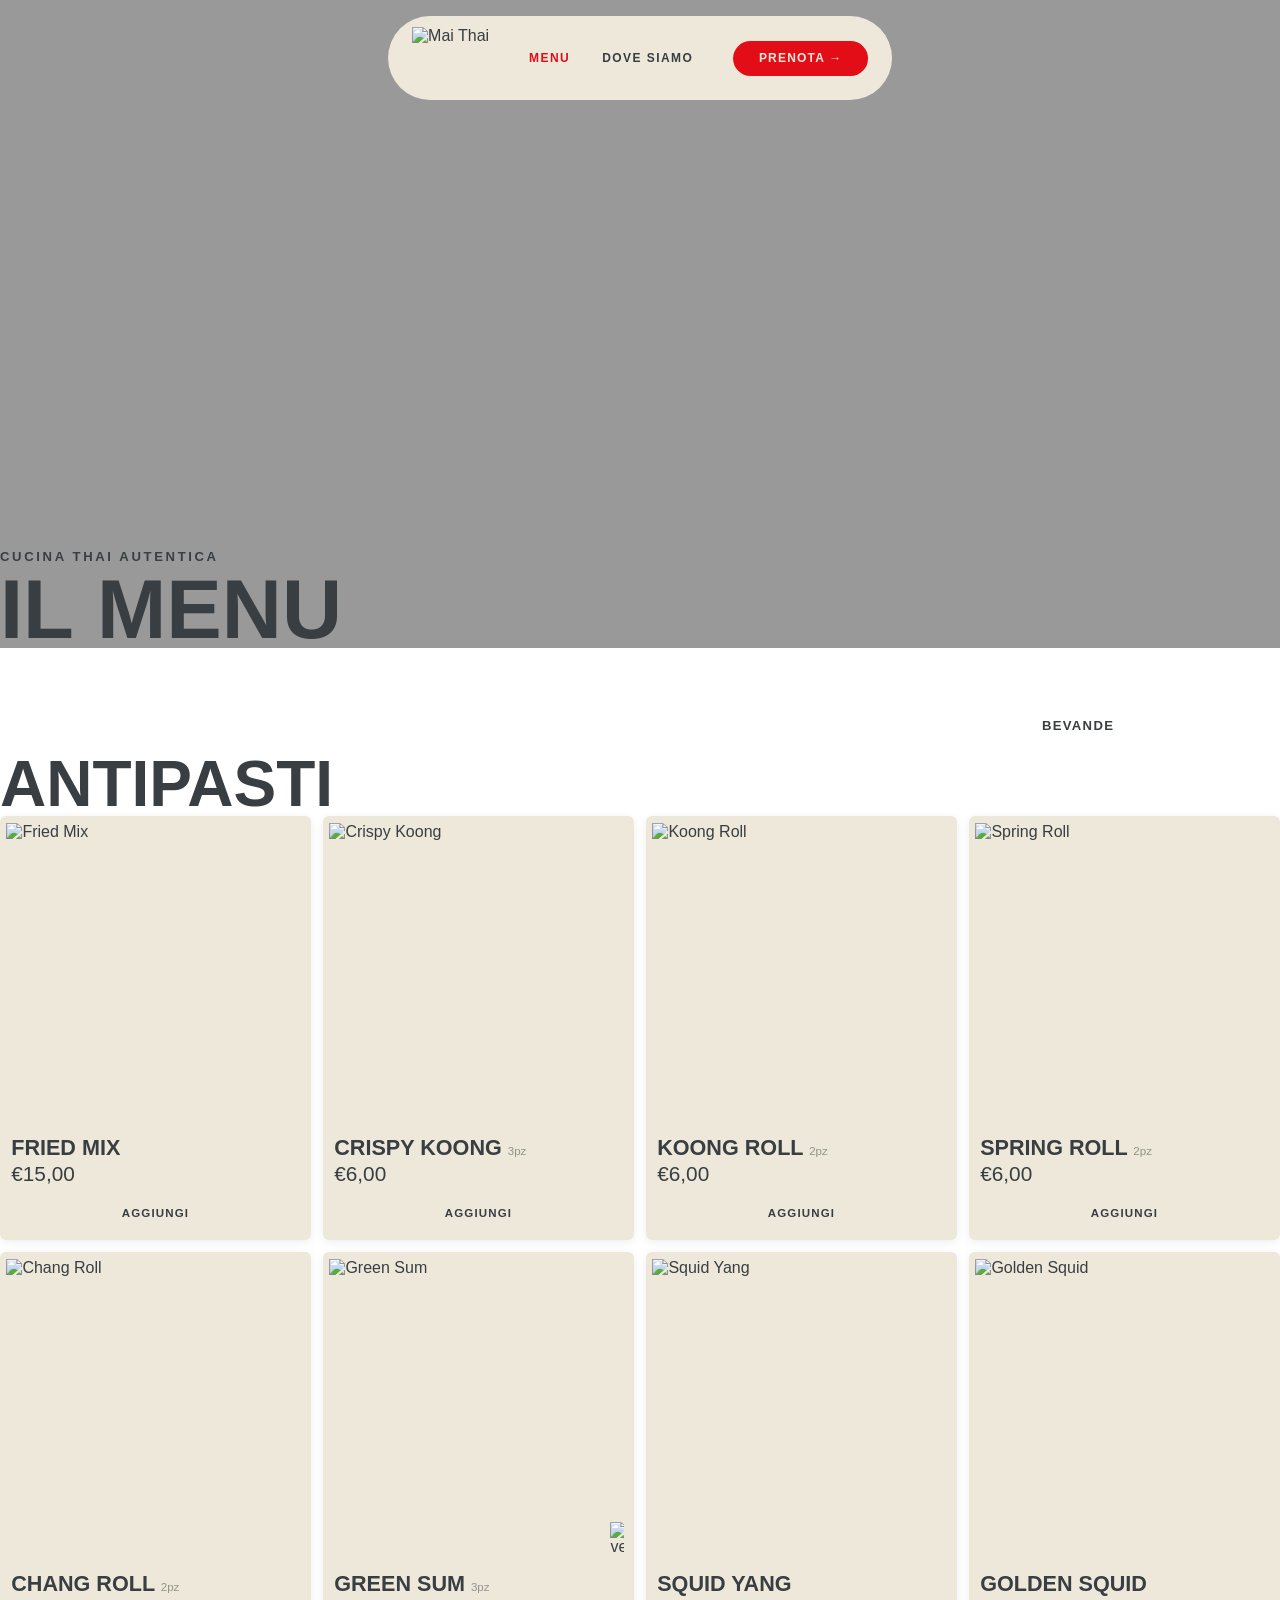
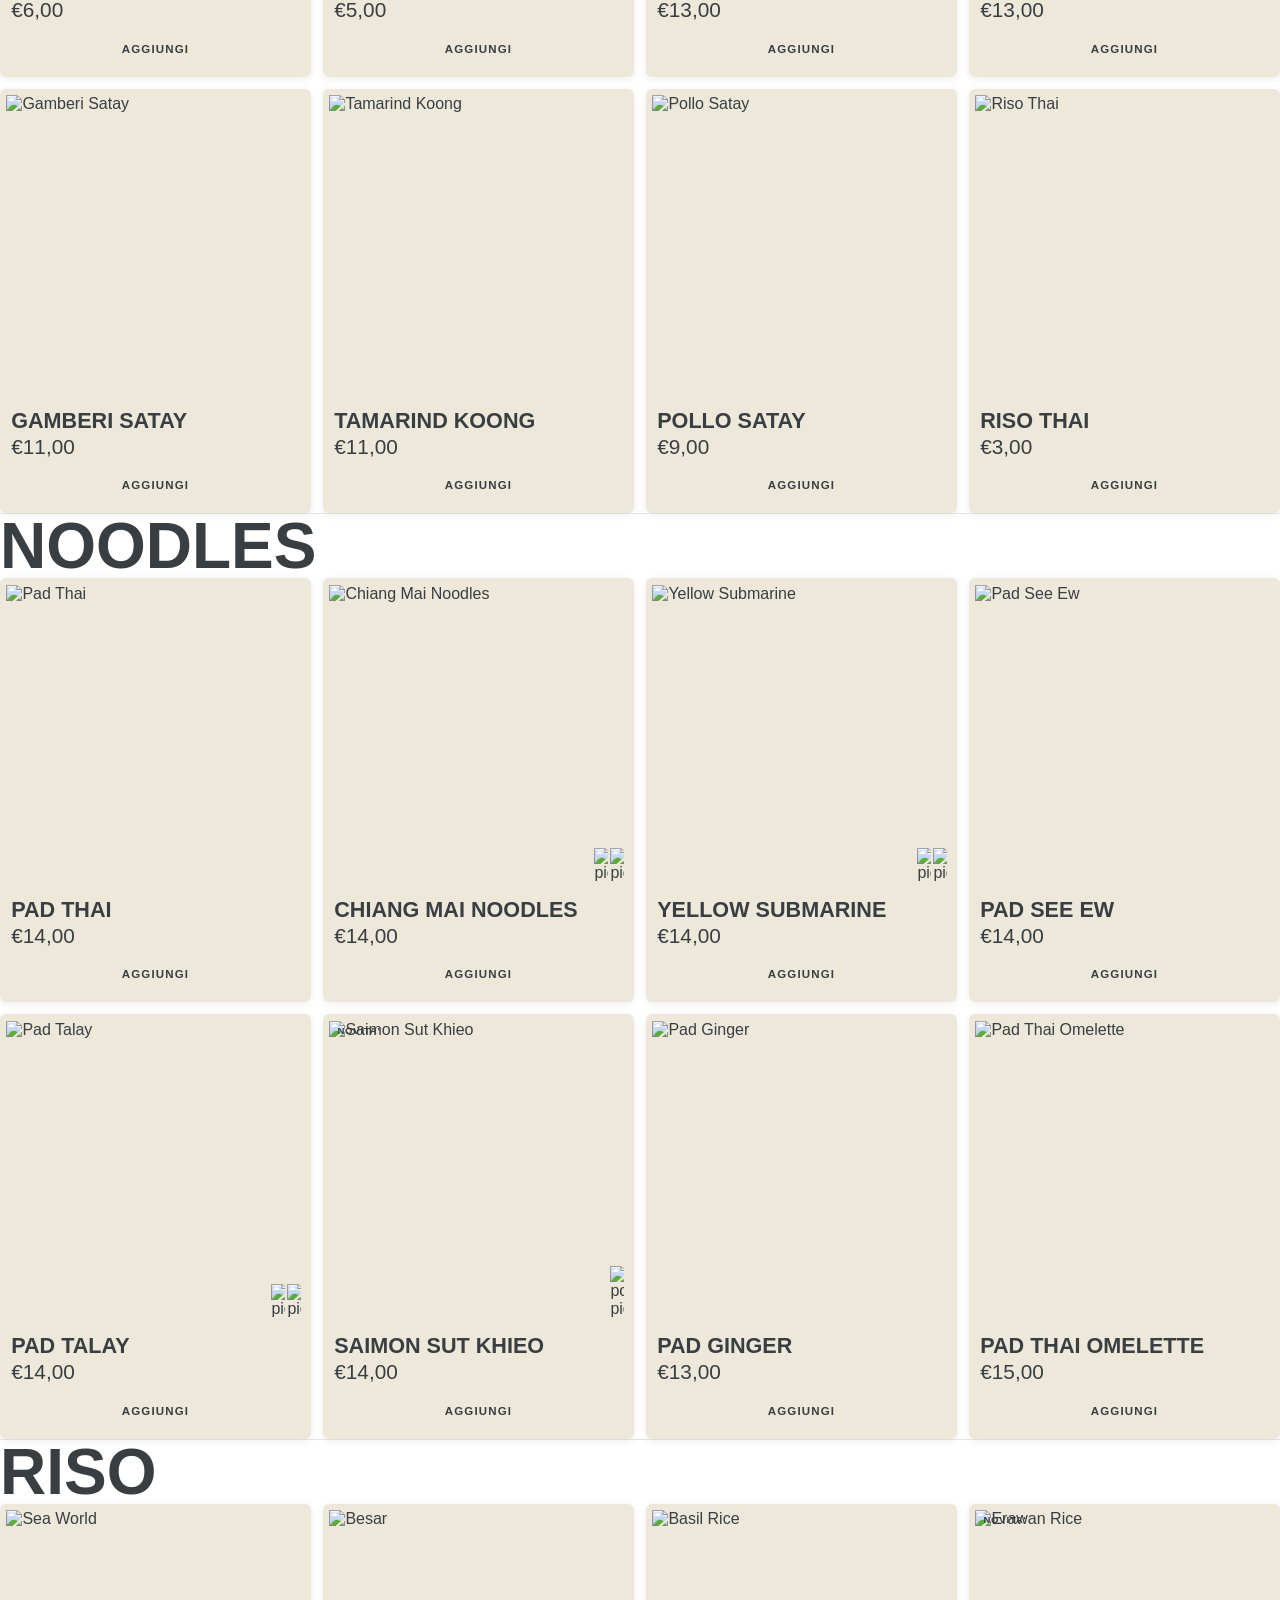
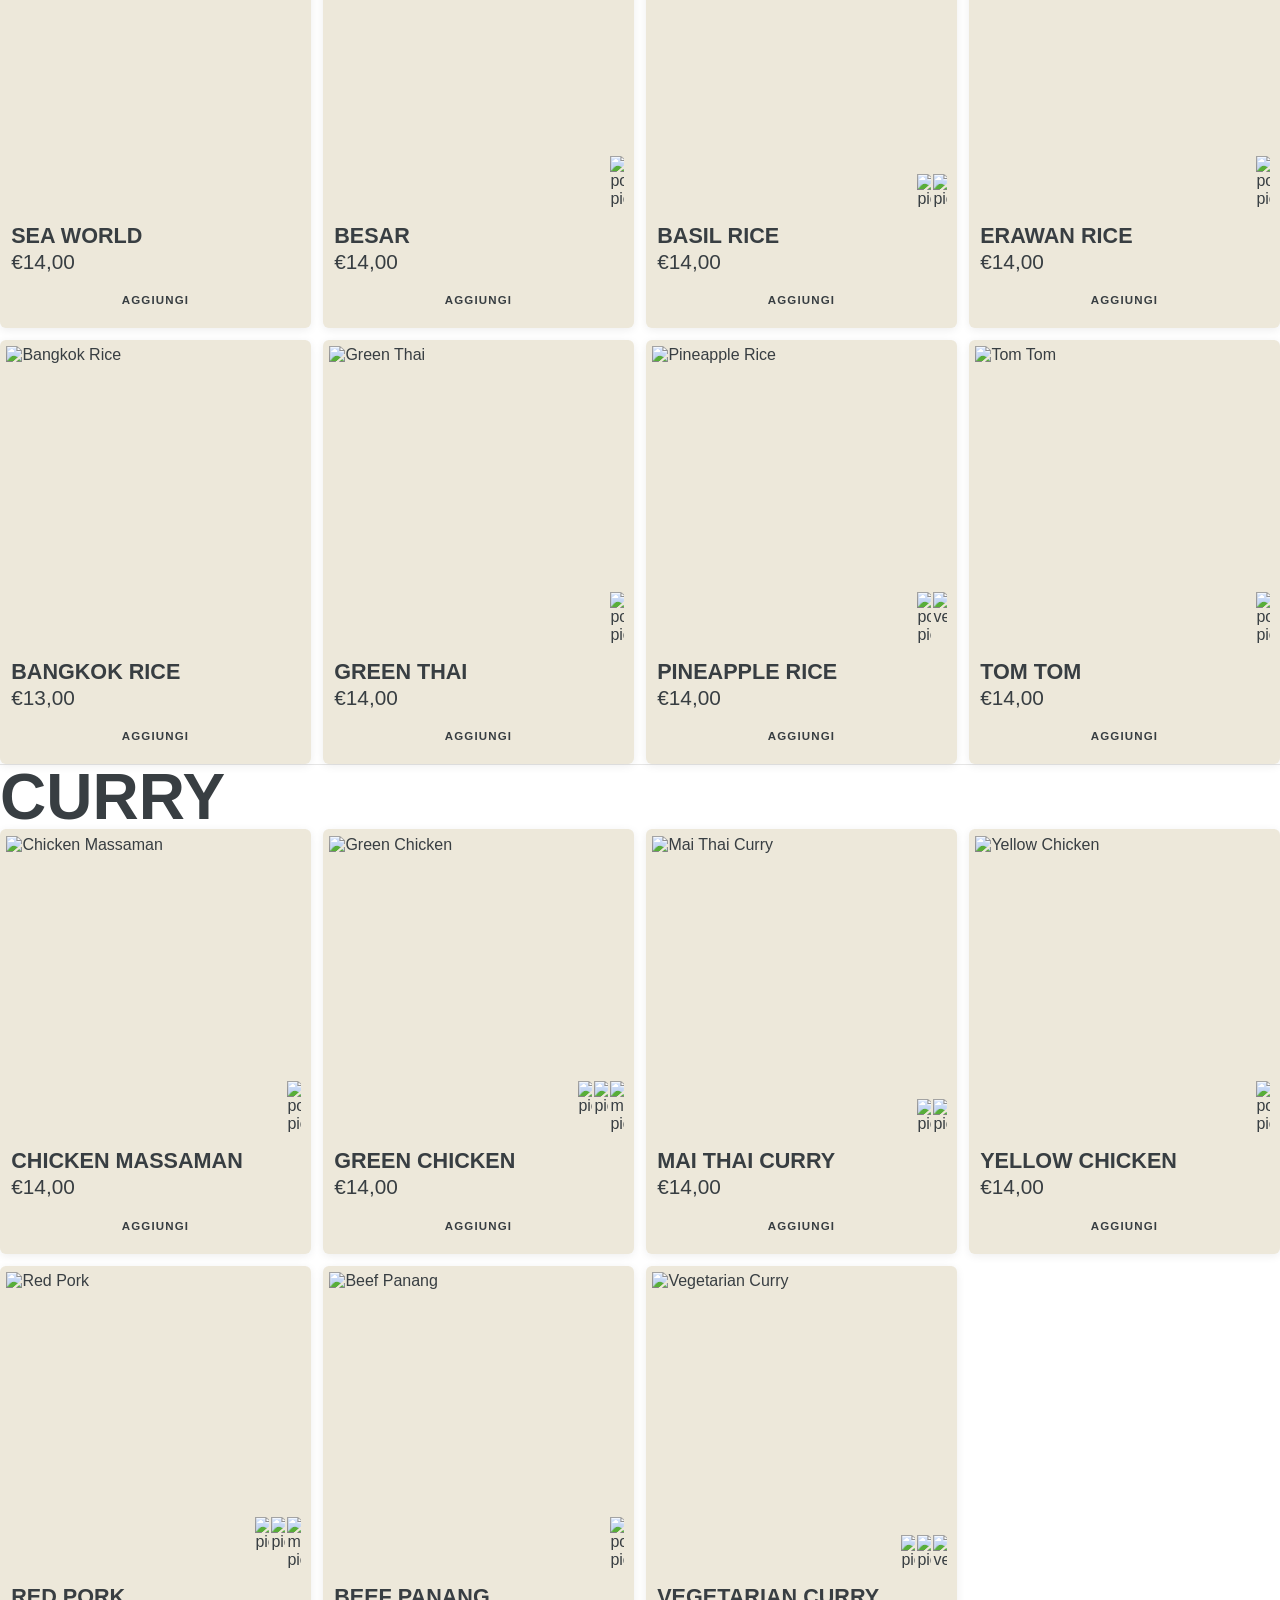
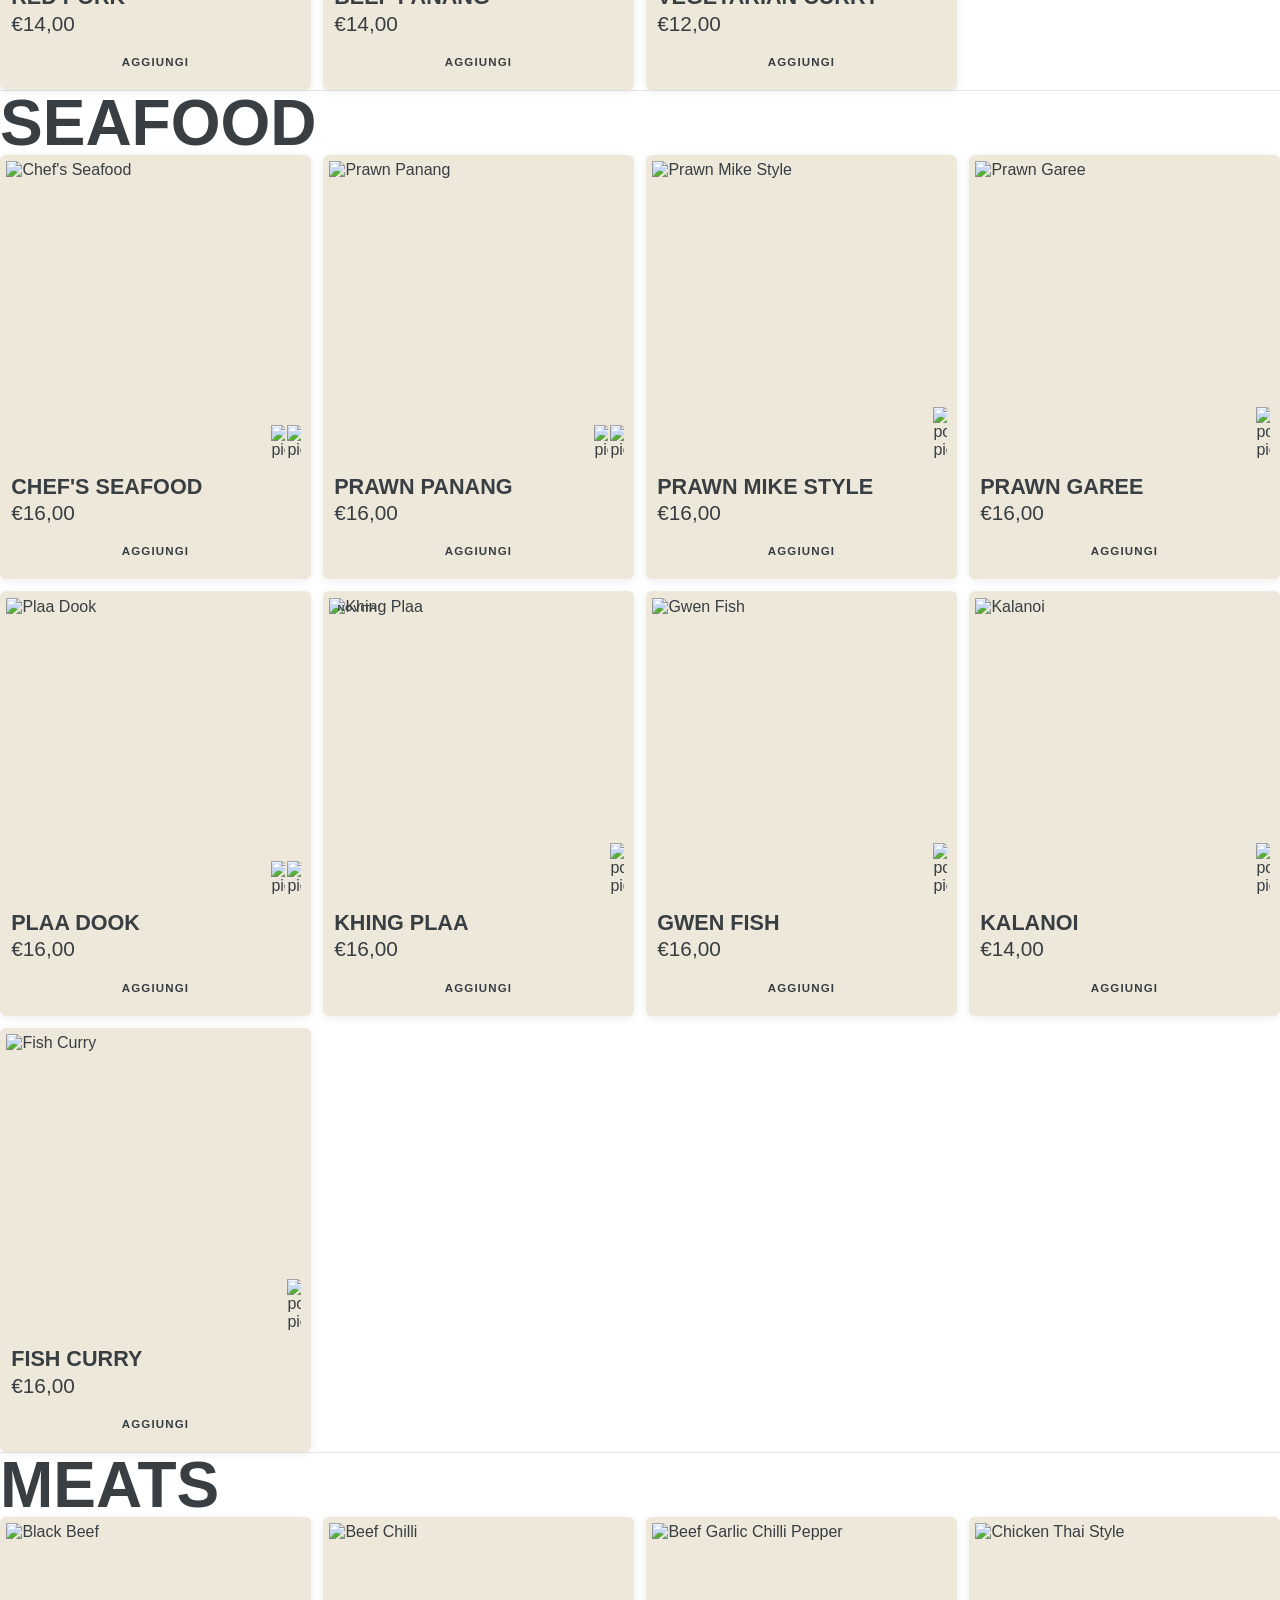
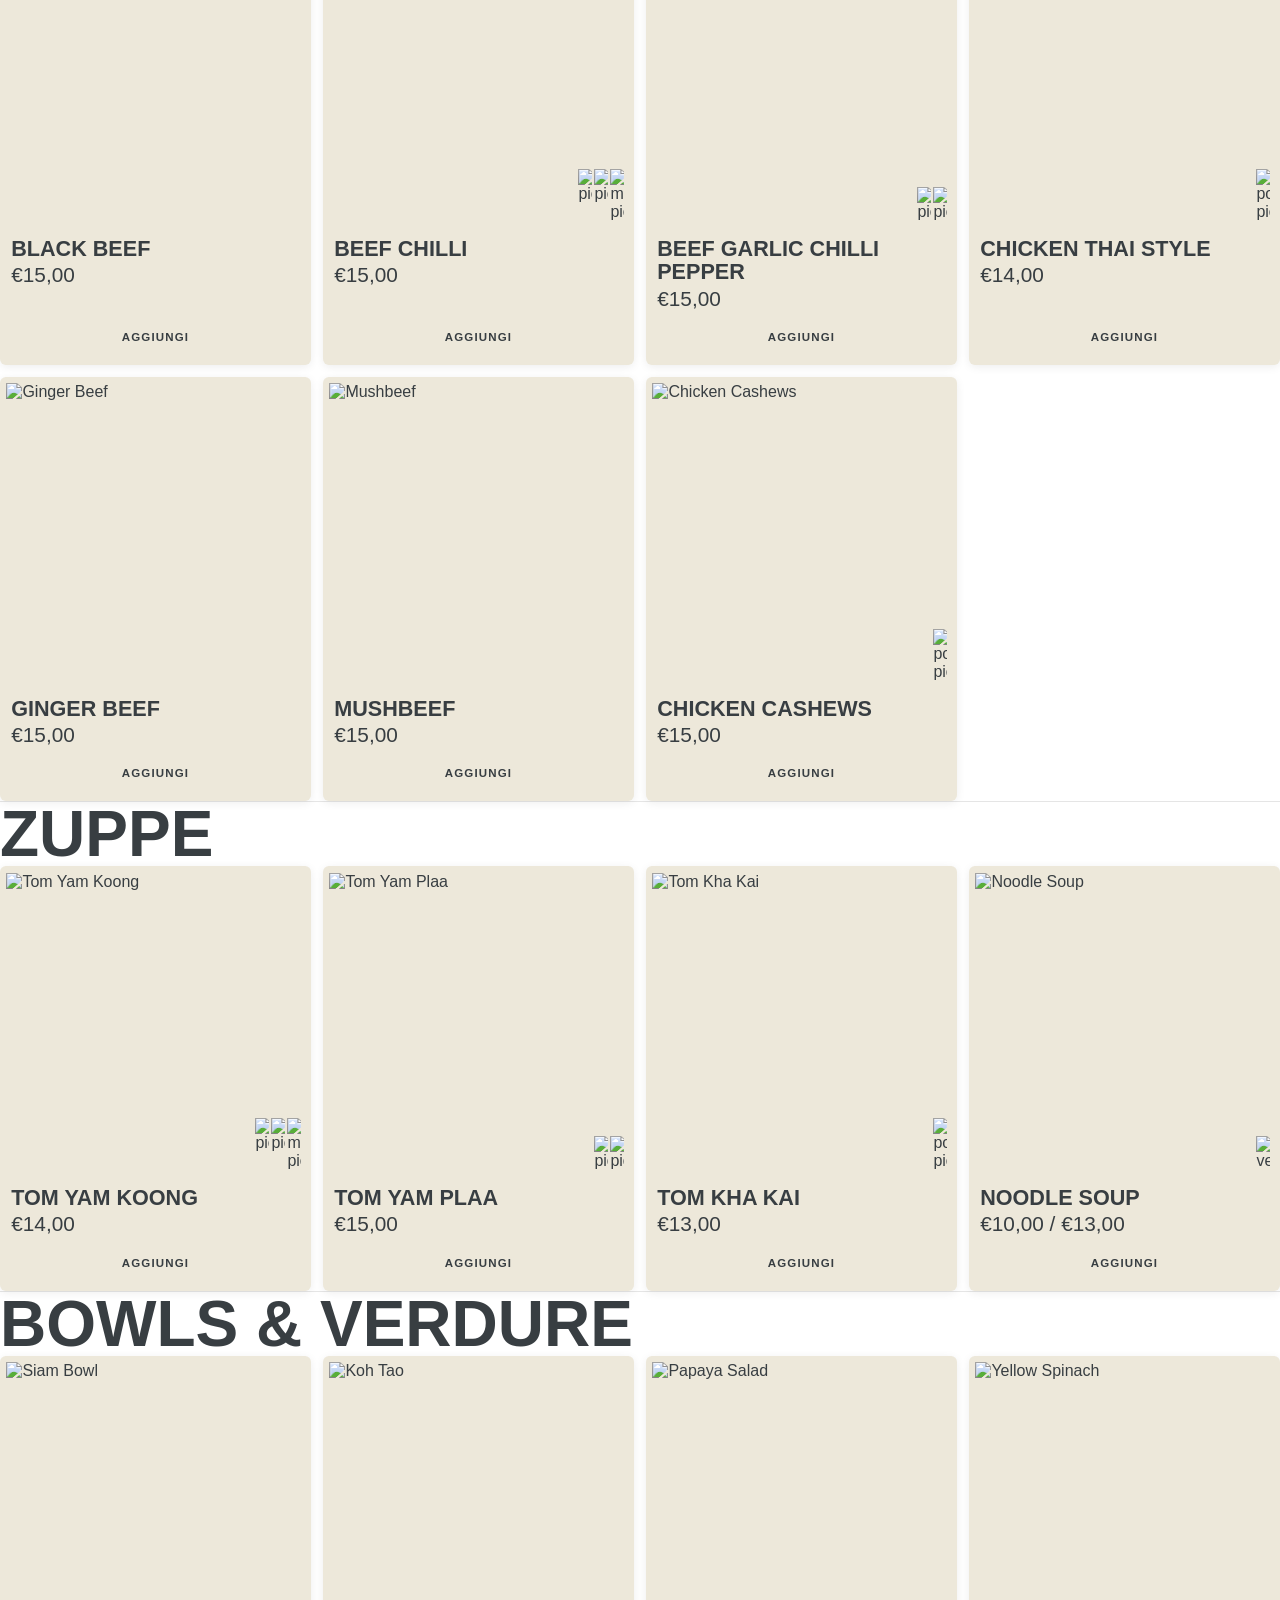
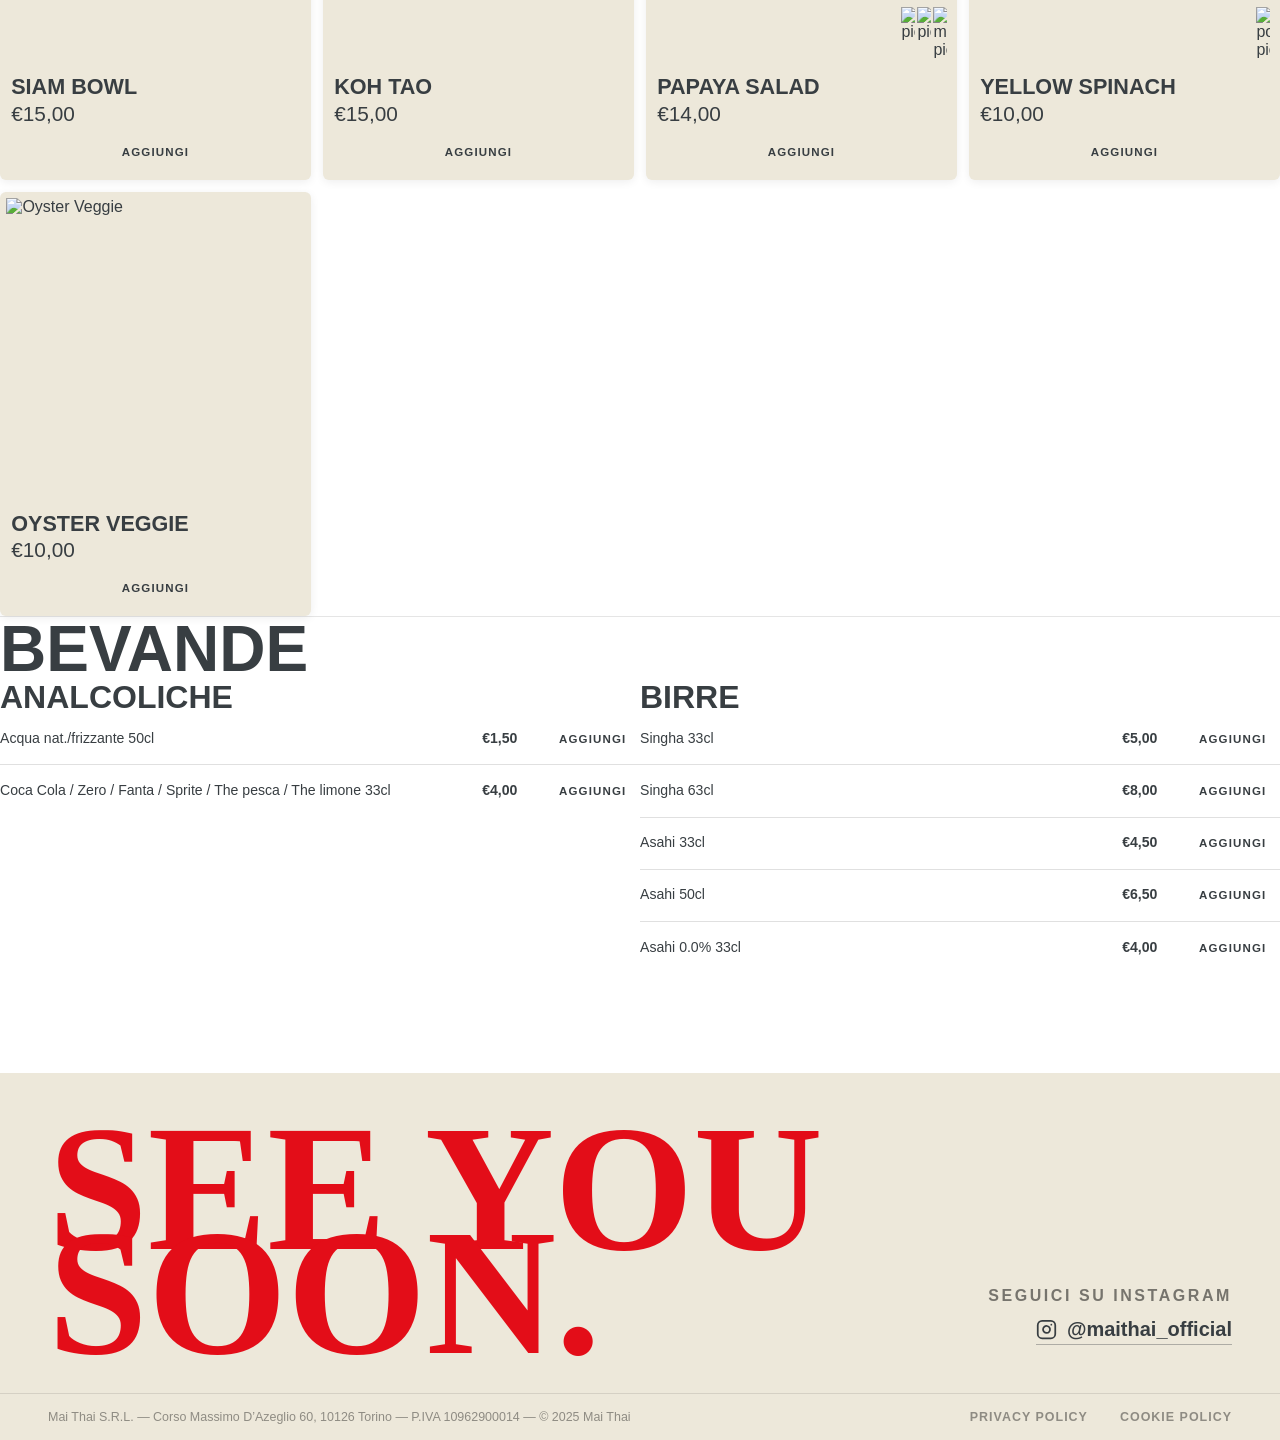
==== commit 7f4fe324: "Carrello: locale, pagamento e riso in aggiunta - Menu a tendina per il locale da cui ordinare: gli o" ====
--- a/menu.html
+++ b/menu.html
@@ -62,7 +62,7 @@
       <a href="#riso"      class="mp-nav__link"        data-label="Riso"         data-icon="images/icone filtri/03_riso.png"><span class="mp-nav__link-text">Riso</span></a>
       <a href="#curry"     class="mp-nav__link"        data-label="Curry"        data-icon="images/icone filtri/04_zuppa.png"><span class="mp-nav__link-text">Curry</span></a>
       <a href="#seafood"   class="mp-nav__link"        data-label="Seafood"      data-icon="images/icone filtri/05_gambero.png"><span class="mp-nav__link-text">Seafood</span></a>
-      <a href="#carni"     class="mp-nav__link"        data-label="Carni"        data-icon="images/icone filtri/06_spiedino.png"><span class="mp-nav__link-text">Carni</span></a>
+      <a href="#carni"     class="mp-nav__link"        data-label="Meats"        data-icon="images/icone filtri/06_spiedino.png"><span class="mp-nav__link-text">Meats</span></a>
       <a href="#zuppe"     class="mp-nav__link"        data-label="Zuppe"        data-icon="images/icone filtri/07_zuppa_cucchiaio.png"><span class="mp-nav__link-text">Zuppe</span></a>
       <a href="#bowls"     class="mp-nav__link"        data-label="Bowls &amp; Verdure" data-icon="images/icone filtri/08_insalata.png"><span class="mp-nav__link-text">Bowls &amp; Verdure</span></a>
       <a href="#bevande"   class="mp-nav__link"        data-label="Bevande"      data-icon="images/icone filtri/09_bibita.png"><span class="mp-nav__link-text">Bevande</span></a>
@@ -518,7 +518,7 @@
     <!-- ===== CARNI ===== -->
     <section class="mp-section" id="carni">
       <div class="container">
-        <h2 class="mp-section__title">Carni</h2>
+        <h2 class="mp-section__title">Meats</h2>
         <div class="dish-grid">
 
           <article class="dish-card-sm">
@@ -697,10 +697,7 @@
             <h3 class="drinks-col__title">Analcoliche</h3>
             <ul class="drinks-list">
               <li><span class="drinks-list__name">Acqua nat./frizzante 50cl</span><span class="drinks-list__price">€1,50</span></li>
-              <li><span class="drinks-list__name">Acqua nat./frizzante 70cl</span><span class="drinks-list__price">€2,50</span></li>
               <li><span class="drinks-list__name">Coca Cola / Zero / Fanta / Sprite / The pesca / The limone 33cl</span><span class="drinks-list__price">€4,00</span></li>
-              <li><span class="drinks-list__name">Succo mango / Succo lychees / Green sencha</span><span class="drinks-list__price">€3,50</span></li>
-              <li><span class="drinks-list__name">Calice di vino (bianco, rosso, bollicine)</span><span class="drinks-list__price">€5,00</span></li>
             </ul>
           </div>
 
--- a/css/carrello.css
+++ b/css/carrello.css
@@ -961,3 +961,95 @@
   .cart-fab__icona.is-scatto { animation: none; }
   .cart-avviso { transition: none; }
 }
+
+/* =========================================================
+   LOCALE E PAGAMENTO
+   ========================================================= */
+
+/* La tendina: stesso riquadro degli altri campi, con la freccia disegnata
+   a mano perche quella di sistema cambia aspetto da un browser all'altro. */
+.cart-form__select {
+  appearance: none;
+  -webkit-appearance: none;
+  padding-right: 2.25rem;
+  background-image:
+    linear-gradient(45deg, transparent 50%, var(--color-black) 50%),
+    linear-gradient(135deg, var(--color-black) 50%, transparent 50%);
+  background-position:
+    calc(100% - 1.1rem) 1.25rem,
+    calc(100% - 0.75rem) 1.25rem;
+  background-size: 6px 6px, 6px 6px;
+  background-repeat: no-repeat;
+  cursor: pointer;
+}
+
+/* Il fieldset porta con se bordo e margini del browser */
+.cart-form__gruppo {
+  border: none;
+  padding: 0;
+  margin: 0 0 0.85rem;
+  min-width: 0;
+}
+
+.cart-paga {
+  display: flex;
+  flex-wrap: wrap;
+  gap: 0.4rem;
+}
+
+.cart-paga__opt {
+  flex: 1 1 auto;
+  cursor: pointer;
+}
+
+/* Il pallino del radio sparisce ma resta raggiungibile da tastiera:
+   quello che si vede e il riquadro con la scritta. */
+.cart-paga__opt input {
+  position: absolute;
+  opacity: 0;
+  width: 0;
+  height: 0;
+}
+
+.cart-paga__opt span {
+  display: block;
+  padding: 0.65rem 0.6rem;
+  text-align: center;
+  background-color: #fff;
+  border: 2px solid rgba(56, 62, 66, 0.25);
+  border-radius: 4px;
+  font-family: var(--font-body);
+  font-size: 0.78rem;
+  font-weight: 700;
+  line-height: 1.2;
+  color: var(--color-black);
+  transition: background-color 0.15s, border-color 0.15s, color 0.15s;
+}
+
+.cart-paga__opt input:checked + span {
+  background-color: var(--color-red);
+  border-color: var(--color-red);
+  color: #fff;
+}
+
+.cart-paga__opt input:focus-visible + span {
+  outline: 3px solid var(--color-red);
+  outline-offset: 2px;
+}
+
+/* Campo non compilato: il riquadro rosso vale anche per i tre pulsanti */
+.cart-form__row.is-errore .cart-paga__opt span {
+  border-color: var(--color-red);
+}
+
+/* Domanda in cima al menu delle scelte (es. il riso in aggiunta) */
+.cart-varianti__titolo {
+  margin: 0;
+  padding: 0.6rem 0.75rem;
+  background-color: var(--color-black);
+  color: var(--color-white);
+  font-family: var(--font-body);
+  font-weight: 700;
+  font-size: 0.72rem;
+  line-height: 1.3;
+}
